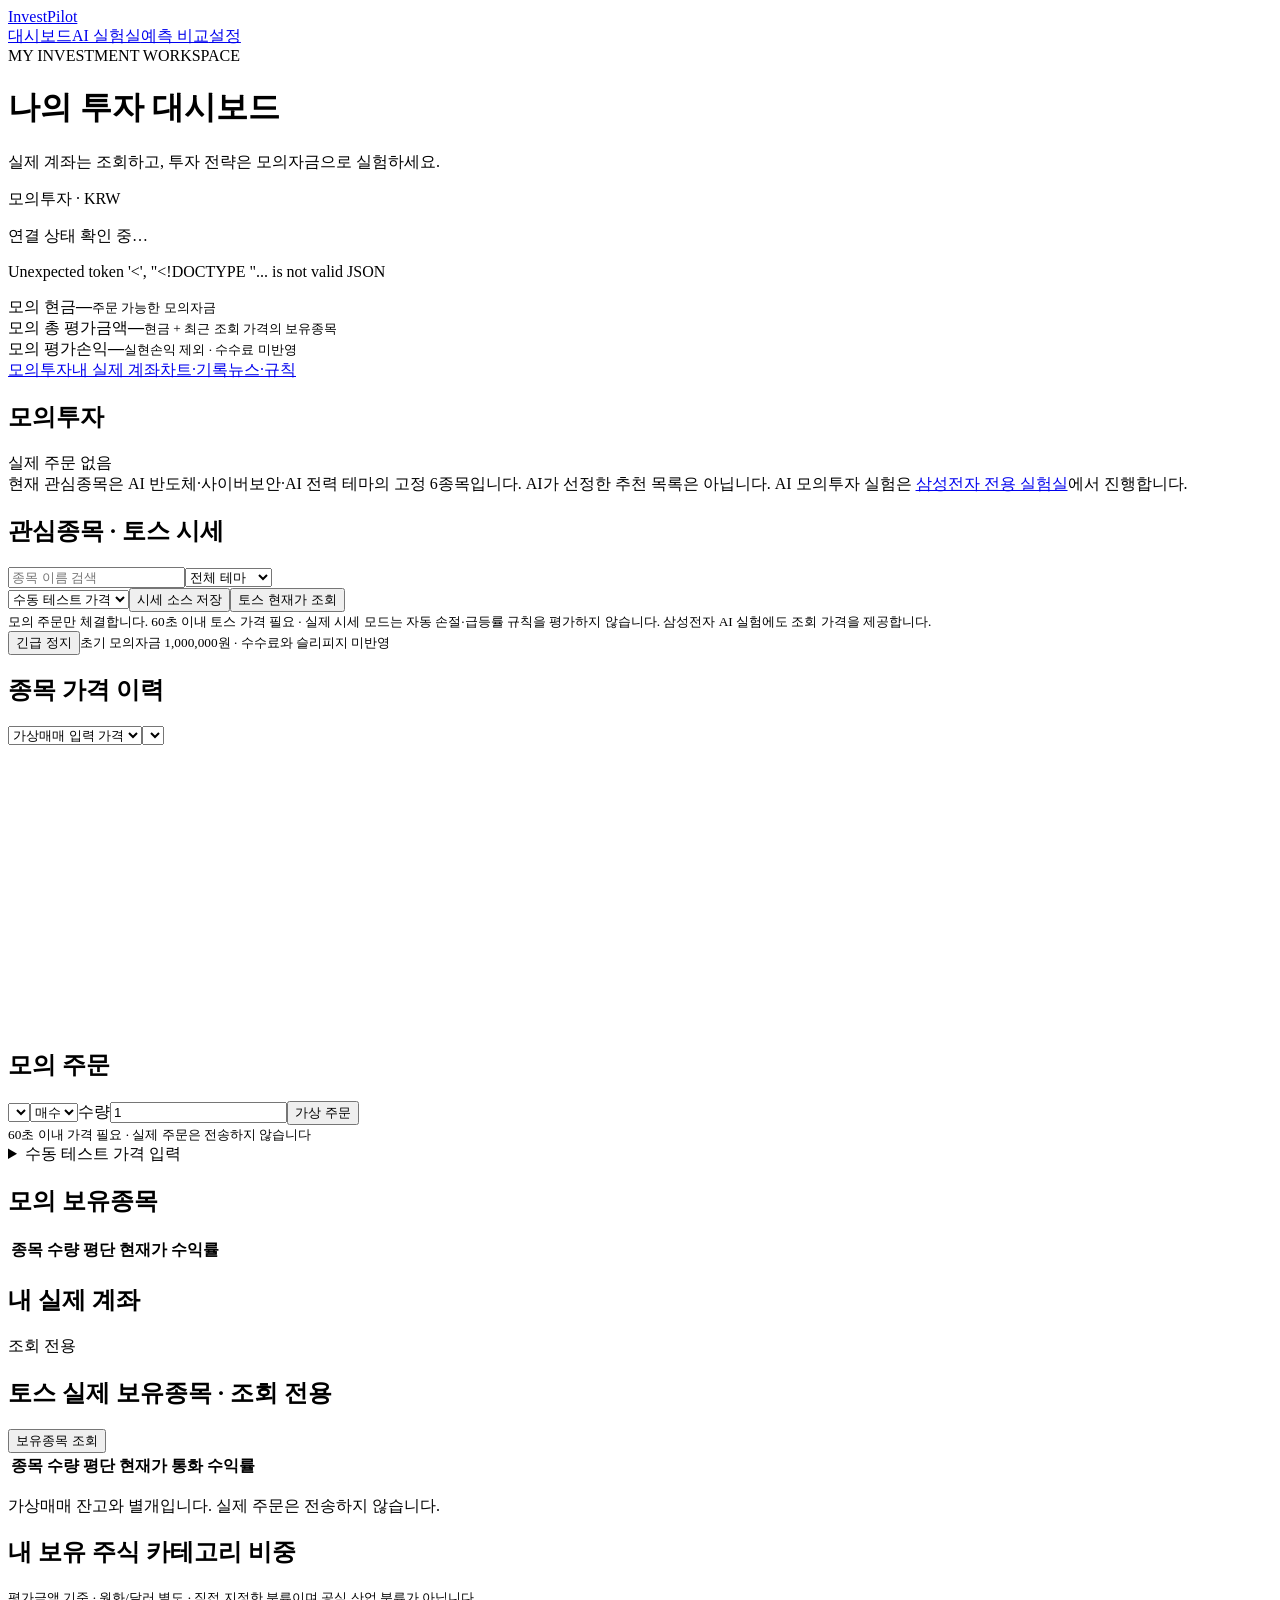
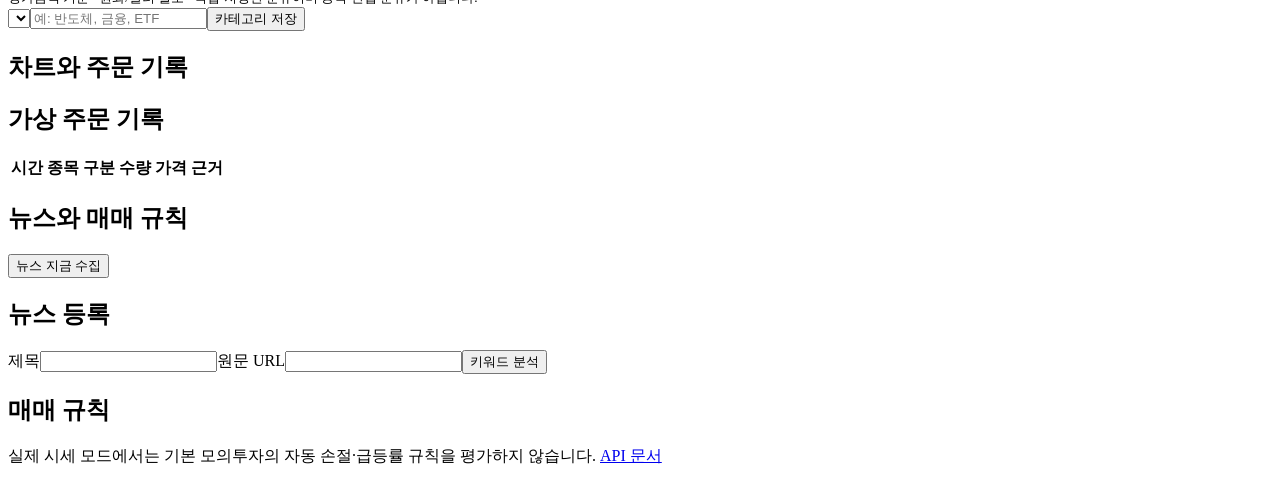
==== app/static/index.html @ 1691ba9c "feat: refine dashboard with researched trading platform patterns" ====
<!doctype html><html lang="ko"><head><meta charset="utf-8"><meta name="viewport" content="width=device-width,initial-scale=1"><title>InvestPilot · 투자 대시보드</title><link rel="stylesheet" href="/static/material.css"></head><body><main>
<nav class="appbar" aria-label="주요 메뉴"><a class="brand" href="/">Invest<span>Pilot</span></a><div class="nav-links"><a href="/" aria-current="page">대시보드</a><a href="/lab">AI 실험실</a><a href="/lab/comparison">예측 비교</a><a href="/settings">설정</a></div></nav>
<header class="hero"><div><span class="eyebrow">MY INVESTMENT WORKSPACE</span><h1>나의 투자 대시보드</h1><p>실제 계좌는 조회하고, 투자 전략은 모의자금으로 실험하세요.</p></div><span class="chip">모의투자 · KRW</span></header>
<p id="integration-status" class="helper">연결 상태 확인 중…</p><p id="message" role="status" aria-live="polite"></p>
<div class="summary-grid" aria-label="모의자산 요약"><article><span>모의 현금</span><strong id="cash">—</strong><small>주문 가능한 모의자금</small></article><article><span>모의 총 평가금액</span><strong id="summary-equity">—</strong><small>현금 + 최근 조회 가격의 보유종목</small></article><article><span>모의 평가손익</span><strong id="summary-profit">—</strong><small>실현손익 제외 · 수수료 미반영</small></article></div><nav class="section-nav" aria-label="대시보드 구역"><a href="#paper-area">모의투자</a><a href="#real-area">내 실제 계좌</a><a href="#history-area">차트·기록</a><a href="#news-area">뉴스·규칙</a></nav>
<div id="paper-area" class="section-title"><h2>모의투자</h2><span class="chip">실제 주문 없음</span></div>
<div class="helper">현재 관심종목은 AI 반도체·사이버보안·AI 전력 테마의 고정 6종목입니다. AI가 선정한 추천 목록은 아닙니다. AI 모의투자 실험은 <a href="/lab">삼성전자 전용 실험실</a>에서 진행합니다.</div>
<section class="card"><h2>관심종목 · 토스 시세</h2><div class="watchlist-toolbar"><input id="stock-search" type="search" aria-label="관심종목 이름 검색" placeholder="종목 이름 검색"><select id="theme-filter" aria-label="테마 필터"><option value="">전체 테마</option><option>AI 반도체</option><option>사이버보안</option><option>AI 전력</option></select></div><div class="source-controls"><select id="paper-source"><option value="manual">수동 테스트 가격</option><option value="toss_live">토스 실제 가격</option></select><button id="source-save">시세 소스 저장</button><button id="market-refresh">토스 현재가 조회</button></div><div id="live-prices" class="quote-grid" role="status"></div><small>모의 주문만 체결합니다. 60초 이내 토스 가격 필요 · 실제 시세 모드는 자동 손절·급등률 규칙을 평가하지 않습니다. 삼성전자 AI 실험에도 조회 가격을 제공합니다.</small></section><div class="actions"><button id="pause" class="outlined">긴급 정지</button><small>초기 모의자금 1,000,000원 · 수수료와 슬리피지 미반영</small></div><div class="trading-grid"><section class="card"><h2 id="selected-stock">종목 가격 이력</h2><select id="chart-source"><option value="paper">가상매매 입력 가격</option><option value="market">토스 체결 가격</option></select><select id="chart-symbol" class="symbols"></select><svg id="chart" viewBox="0 0 900 240" role="img" aria-label="입력 가격 이력" style="width:100%;max-height:280px"></svg><p id="chart-caption" class="muted"></p></section><section class="card"><h2>모의 주문</h2><form id="order"><select name="symbol" class="symbols"></select><select name="side"><option value="buy">매수</option><option value="sell">매도</option></select><label>수량<input name="qty" type="number" min="1" value="1" required></label><button>가상 주문</button></form><small>60초 이내 가격 필요 · 실제 주문은 전송하지 않습니다</small></section></div><details><summary>수동 테스트 가격 입력</summary><section class="card"><h2>수동 가격 테스트</h2><form id="quote"><select name="symbol" class="symbols"></select><label>현재가 (원)<input name="price" type="number" min="1" required></label><label>당일 등락률 (%)<input name="change" type="number" step="0.01" value="0" required></label><button>가격 반영 / 자동매도 평가</button></form></section></details><section class="card scroll"><h2>모의 보유종목</h2><table><thead><tr><th>종목</th><th>수량</th><th>평단</th><th>현재가</th><th>수익률</th></tr></thead><tbody id="positions"></tbody></table></section>
<div id="real-area" class="section-title"><h2>내 실제 계좌</h2><span class="chip">조회 전용</span></div><section class="card scroll"><h2>토스 실제 보유종목 · 조회 전용</h2><button id="holdings-refresh">보유종목 조회</button><table><thead><tr><th>종목</th><th>수량</th><th>평단</th><th>현재가</th><th>통화</th><th>수익률</th></tr></thead><tbody id="real-holdings"></tbody></table><p class="muted">가상매매 잔고와 별개입니다. 실제 주문은 전송하지 않습니다.</p></section><section class="card"><h2>내 보유 주식 카테고리 비중</h2><div id="category-breakdown"></div><small>평가금액 기준 · 원화/달러 별도 · 직접 지정한 분류이며 공식 산업 분류가 아닙니다.</small><form id="category-form"><select id="category-symbol"></select><input id="category-name" maxlength="40" required placeholder="예: 반도체, 금융, ETF"><button>카테고리 저장</button></form></section>
<div id="history-area" class="section-title"><h2>차트와 주문 기록</h2></div><section class="card scroll"><h2>가상 주문 기록</h2><table><thead><tr><th>시간</th><th>종목</th><th>구분</th><th>수량</th><th>가격</th><th>근거</th></tr></thead><tbody id="orders"></tbody></table></section>
<div id="news-area" class="section-title"><h2>뉴스와 매매 규칙</h2></div><button id="collect" class="outlined">뉴스 지금 수집</button><div class="grid"><section class="card"><h2>뉴스 등록</h2><form id="news"><label>제목<input name="title" required maxlength="500"></label><label>원문 URL<input name="url" type="url"></label><button>키워드 분석</button></form><div id="newslist"></div></section><section class="card"><h2>매매 규칙</h2><form id="rules"></form></section></div><p class="muted">실제 시세 모드에서는 기본 모의투자의 자동 손절·급등률 규칙을 평가하지 않습니다. <a href="/docs">API 문서</a></p></main><script>
let state; const $=id=>document.getElementById(id), money=n=>n==null?'—':n.toLocaleString('ko-KR');
const fields={take_profit:'목표수익률 (%)',stop_loss:'손절 폭 (%)',trailing_stop:'고점 대비 하락 (%)',trailing_activation:'트레일링 활성 수익률 (%)',max_order:'주문당 최대 금액 (원)',daily_buy_limit:'일일 매수 한도 (원)',surge_limit:'급등 매수 차단 (%)'};
async function api(path,method='GET',data){const r=await fetch('/api/'+path,{method,headers:{'Content-Type':'application/json'},body:data?JSON.stringify(data):undefined}); const v=await r.json();if(!r.ok)throw Error(typeof v.detail==='string'?v.detail:JSON.stringify(v.detail));return v}
function rows(id,values){$(id).replaceChildren(); for(const cells of values){const tr=document.createElement('tr');for(const value of cells){const td=document.createElement('td');td.textContent=value;tr.append(td)}$(id).append(tr)}}
async function refresh(init=false){const config=await api('integrations');window.aiConfigured=config.ai_configured;$('integration-status').textContent='토스: '+(config.broker.connected?'시세 연결됨':config.broker.configured?'설정됨 / 연결 검증 대기':'미설정')+' · RSS: '+(config.configured?config.feeds+'개 / '+config.polling_seconds+'초':'미설정')+' · AI: '+(config.ai_configured?'설정됨 (호출 검증 전)':'미설정')+(config.errors.length?' · 수집 오류 '+config.errors.length+'건':'');state=await api('state');const real=await api('broker/holdings');const name=s=>real?.items?.find(p=>p.symbol===s)?.name||state.watchlist.find(w=>w.symbol===s)?.name||s;rows('real-holdings',real?.items?.length?real.items.map(p=>[p.name,p.quantity,p.averagePurchasePrice,p.lastPrice,p.currency,(Number(p.profitLoss.rate)*100).toFixed(2)+'%']):[[real?'조회된 계좌에 보유종목이 없습니다':'아직 조회하지 않았습니다']]);await renderPortfolio(real);$('paper-source').value=state.price_source;const market=await api('market/quotes');renderQuotes(market,name);$('cash').textContent=money(state.cash)+'원';const valued=state.positions.every(p=>p.price!=null);const equity=valued?state.cash+state.positions.reduce((sum,p)=>sum+p.price*p.qty,0):null;const profit=valued?state.positions.reduce((sum,p)=>sum+p.price*p.qty-p.cost,0):null;$('summary-equity').textContent=equity==null?'가격 확인 필요':money(equity)+'원';$('summary-profit').textContent=profit==null?'가격 확인 필요':(profit>0?'+':'')+money(profit)+'원';$('summary-profit').className=profit>0?'positive':profit<0?'negative':'';$('pause').textContent=state.rules.paused?'정지 해제':'긴급 정지';
rows('positions',state.positions.map(p=>[name(p.symbol),p.qty,money(Math.round(p.cost/p.qty)),money(p.price),p.return_pct==null?'—':p.return_pct+'%']));if(!state.positions.length)rows('positions',[['보유종목 없음']]);rows('orders',state.orders.map(o=>[new Date(o.at).toLocaleString(),name(o.symbol),o.side==='buy'?'매수':'매도',o.qty,money(o.price),o.reason]));
$('newslist').replaceChildren();for(const n of state.news){const box=document.createElement('div');const a=JSON.parse(n.analysis);const p=document.createElement('p');p.textContent=n.title+' — '+(a.method==='openai'?'AI 제목 분석':'키워드 분류')+' / '+(a.judgment||'검토 필요');box.append(p);const meta=document.createElement('small');meta.textContent='수집 '+new Date(n.at).toLocaleString()+' · 발행 '+(n.published_at?new Date(n.published_at).toLocaleString():'미상');box.append(meta);if(n.url&&/^https?:\/\//.test(n.url)){const link=document.createElement('a');link.href=n.url;link.target='_blank';link.rel='noopener noreferrer';link.textContent=' 원문';box.append(link)}if(a.method==='openai'){const detail=document.createElement('p');detail.textContent='영향: '+a.impact+' · 중요도: '+a.importance+' / 불확실성: '+a.uncertainty;box.append(detail)}const b=document.createElement('button');b.textContent='AI 제목 분석';b.disabled=!window.aiConfigured;b.onclick=async()=>{b.disabled=true;try{await api('news/'+n.id+'/analyze','POST');await refresh()}catch(e){$('message').textContent=e.message;b.disabled=false}};box.append(b);$('newslist').append(box)}
if(init){document.querySelectorAll('.symbols').forEach(el=>state.watchlist.forEach(w=>{let o=document.createElement('option');o.value=w.symbol;o.textContent=w.name+' · '+w.theme;el.append(o)}));for(const [k,v]of Object.entries(fields)){let l=document.createElement('label');l.textContent=v;let i=document.createElement('input');i.name=k;i.type='number';i.step=k.includes('limit')||k==='max_order'?'1':'0.1';i.min='0.1';i.required=true;i.value=state.rules[k];l.append(i);$('rules').append(l)}let b=document.createElement('button');b.textContent='규칙 저장';$('rules').append(b)}await drawChart()}
function bind(id,path,method,convert){$(id).onsubmit=async e=>{e.preventDefault();try{let d=Object.fromEntries(new FormData(e.target));await api(path,method,convert(d));$('message').textContent='반영되었습니다';await refresh()}catch(err){$('message').textContent=err.message}}}
bind('quote','quotes','POST',d=>({...d,price:+d.price,change:+d.change}));bind('order','orders','POST',d=>({...d,qty:+d.qty,request_id:crypto.randomUUID()}));bind('rules','rules','PUT',d=>({...Object.fromEntries(Object.entries(d).map(([k,v])=>[k,+v])),paused:state.rules.paused}));bind('news','news','POST',d=>({...d,news_id:crypto.randomUUID()}));$('pause').onclick=async()=>{try{await api('rules','PUT',{...state.rules,paused:!state.rules.paused});await refresh()}catch(e){$('message').textContent=e.message}};$('collect').onclick=async()=>{try{const v=await api('news/collect','POST');$('message').textContent=v.configured?'뉴스 '+v.added+'개 추가 / 오류 '+v.errors.length+'건':'NEWS_RSS_URLS를 .env에 설정하세요';await refresh()}catch(e){$('message').textContent=e.message}};$('chart-symbol').onchange=()=>drawChart().catch(e=>$('message').textContent=e.message);refresh(true).catch(e=>$('message').textContent=e.message);

async function drawChart(){$('selected-stock').textContent=(state?.watchlist.find(w=>w.symbol=== $('chart-symbol').value)?.name||'종목')+' 가격 이력';const source=$('chart-source').value;const points=await api((source==='market'?'market/history/':'history/')+$('chart-symbol').value);const svg=$('chart');svg.replaceChildren();if(points.length<2){$('chart-caption').textContent='같은 종목의 가격을 2회 이상 갱신하면 그래프가 표시됩니다.';return}const min=Math.min(...points.map(p=>p.price)),max=Math.max(...points.map(p=>p.price));const span=max-min||1;const line=document.createElementNS('http://www.w3.org/2000/svg','polyline');line.setAttribute('points',points.map((p,i)=>[25+i/(points.length-1)*850,215-(p.price-min)/span*190].join(',')).join(' '));line.setAttribute('fill','none');line.setAttribute('stroke','#56dfb6');line.setAttribute('stroke-width','3');svg.append(line);$('chart-caption').textContent='최저 '+money(min)+'원 / 최고 '+money(max)+'원 · '+points.length+'개 관측 (관측 순서 기준, '+(source==='market'?'토스 체결':'수동 입력')+')';}
$('chart-source').onchange=()=>drawChart().catch(e=>$('message').textContent=e.message);$('holdings-refresh').onclick=async()=>{try{await api('broker/holdings/refresh','POST');await refresh();$('message').textContent='보유종목 조회 완료'}catch(e){$('message').textContent=e.message}};
async function renderPortfolio(real){const b=await api('broker/breakdown');$('category-breakdown').replaceChildren();if(!b.loaded||!b.currencies.length){$('category-breakdown').textContent=b.loaded?'보유종목 없음':'보유종목을 먼저 조회하세요';}for(const cur of b.currencies){const title=document.createElement('p');title.textContent=cur.currency+' 평가금액 '+cur.total;$('category-breakdown').append(title);for(const c of cur.categories){const row=document.createElement('p');row.textContent=c.category+' '+c.weight_pct.toFixed(1)+'%';const bar=document.createElement('progress');bar.max=100;bar.value=c.weight_pct;bar.style.width='100%';row.append(bar);$('category-breakdown').append(row);}}const previous=$('category-symbol').value;$('category-symbol').replaceChildren();for(const item of real?.items||[]){const o=document.createElement('option');o.value=item.symbol;o.textContent=item.name;$('category-symbol').append(o);}$('category-symbol').value=previous||$('category-symbol').options[0]?.value||'';}
$('category-form').onsubmit=async e=>{e.preventDefault();try{await api('broker/categories','PUT',{symbol:$('category-symbol').value,category:$('category-name').value});await refresh();$('message').textContent='카테고리 저장 완료';}catch(e){$('message').textContent=e.message;}};
$('source-save').onclick=async()=>{try{await api('paper/source','PUT',{source:$('paper-source').value});await refresh();$('message').textContent='모의투자 시세 소스를 저장했습니다';}catch(e){$('message').textContent=e.message;}};
$('market-refresh').onclick=async()=>{try{const r=await api('market/refresh','POST',{});await refresh();$('message').textContent=r.message;}catch(e){$('message').textContent=e.message;}};
setInterval(()=>refresh().catch(e=>$('message').textContent=e.message),10000);

let lastMarket=[],lastName=s=>s;
function renderQuotes(market,name){lastMarket=market;lastName=name;const container=$('live-prices');container.replaceChildren();let visible=0;for(const w of state.watchlist){if(!w.name.toLowerCase().includes($('stock-search').value.trim().toLowerCase())||($('theme-filter').value&&w.theme!==$('theme-filter').value))continue;visible++;const q=market.find(q=>q.symbol===w.symbol);const button=document.createElement('button');button.type='button';button.className='quote-card';button.setAttribute('aria-label',w.name+' 모의 주문 선택');const title=document.createElement('h3');title.textContent=name(w.symbol);const theme=document.createElement('span');theme.className='chip';theme.textContent=w.theme;const value=document.createElement('strong');value.textContent=q?money(q.price)+'원':'시세 대기';const at=document.createElement('small');const age=q?(Date.now()-Date.parse(q.at))/1000:Infinity;const fresh=age>=-5&&age<=60;at.className=fresh?'fresh':'stale';at.textContent=q?(fresh?'최신 · ':'갱신 필요 · ')+new Date(q.at).toLocaleTimeString():'토스 현재가 조회를 눌러주세요';button.append(title,theme,value,at);button.onclick=()=>{document.querySelector('#order [name=symbol]').value=w.symbol;$('chart-symbol').value=w.symbol;$('order').scrollIntoView({block:'center'});drawChart().catch(e=>$('message').textContent=e.message);};container.append(button);}if(!visible){const empty=document.createElement('p');empty.className='empty';empty.textContent='조건에 맞는 관심종목이 없습니다.';container.append(empty);}}
$('stock-search').oninput=() =>renderQuotes(lastMarket,lastName);$('theme-filter').onchange=()=>renderQuotes(lastMarket,lastName);document.querySelector('#order [name=symbol]').onchange=e=>{$('chart-symbol').value=e.target.value;drawChart().catch(e=>$('message').textContent=e.message);};
</script><script src="/static/auth.js"></script></body></html>
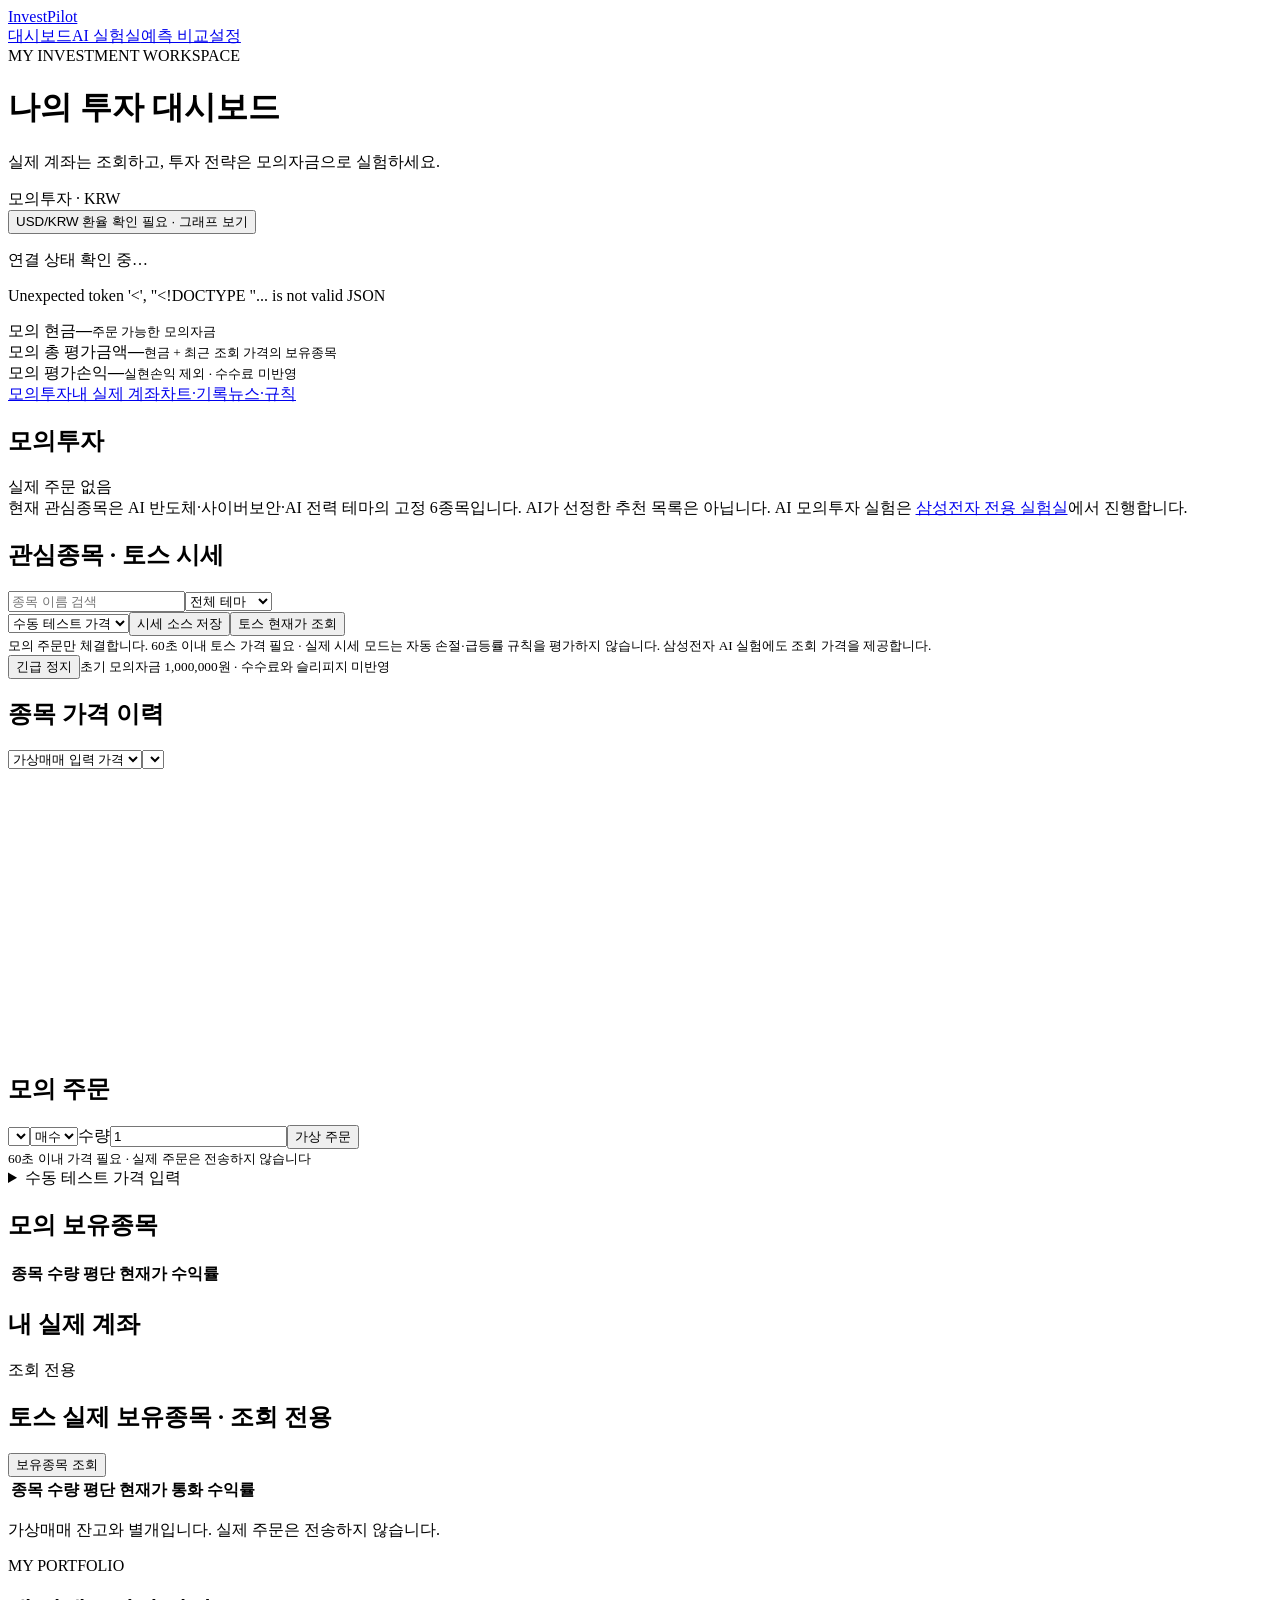
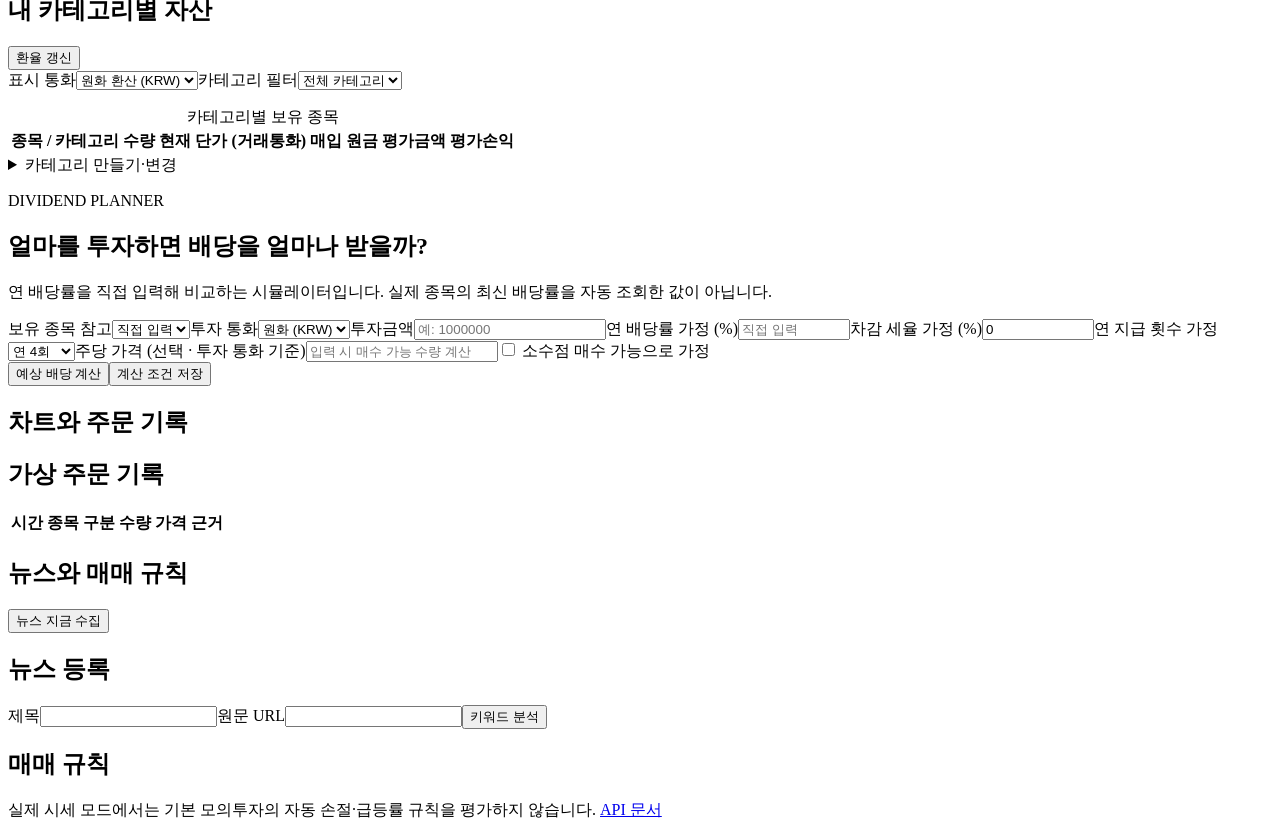
==== commit 95d0e74e: "feat: add saved portfolio groups, dividend planner and FX history chart" ====
--- a/app/static/index.html
+++ b/app/static/index.html
@@ -1,19 +1,29 @@
 <!doctype html><html lang="ko"><head><meta charset="utf-8"><meta name="viewport" content="width=device-width,initial-scale=1"><title>InvestPilot · 투자 대시보드</title><link rel="stylesheet" href="/static/material.css"></head><body><main>
 <nav class="appbar" aria-label="주요 메뉴"><a class="brand" href="/">Invest<span>Pilot</span></a><div class="nav-links"><a href="/" aria-current="page">대시보드</a><a href="/lab">AI 실험실</a><a href="/lab/comparison">예측 비교</a><a href="/settings">설정</a></div></nav>
 <header class="hero"><div><span class="eyebrow">MY INVESTMENT WORKSPACE</span><h1>나의 투자 대시보드</h1><p>실제 계좌는 조회하고, 투자 전략은 모의자금으로 실험하세요.</p></div><span class="chip">모의투자 · KRW</span></header>
+<div class="fx-topbar"><button id="fx-open" class="outlined" type="button" aria-haspopup="dialog">USD/KRW 환율 확인 필요 · 그래프 보기</button><small id="fx-top-time"></small></div><dialog id="fx-dialog" aria-labelledby="fx-title"><div class="portfolio-heading"><h2 id="fx-title">USD/KRW 환율 조회 기록</h2><button id="fx-close" type="button" class="outlined">닫기</button></div><p id="fx-detail"></p><label>표시 기간<select id="fx-period"><option value="7">최근 7일</option><option value="30">최근 30일</option><option value="all" selected>전체 기록</option></select></label><svg id="fx-chart" viewBox="0 0 720 280" role="img" aria-label="조회한 USD/KRW 환율 그래프"></svg><p id="fx-chart-caption" class="muted"></p><button id="fx-dialog-refresh" type="button">환율 새로 조회</button><p id="fx-dialog-message" role="status"></p></dialog>
 <p id="integration-status" class="helper">연결 상태 확인 중…</p><p id="message" role="status" aria-live="polite"></p>
 <div class="summary-grid" aria-label="모의자산 요약"><article><span>모의 현금</span><strong id="cash">—</strong><small>주문 가능한 모의자금</small></article><article><span>모의 총 평가금액</span><strong id="summary-equity">—</strong><small>현금 + 최근 조회 가격의 보유종목</small></article><article><span>모의 평가손익</span><strong id="summary-profit">—</strong><small>실현손익 제외 · 수수료 미반영</small></article></div><nav class="section-nav" aria-label="대시보드 구역"><a href="#paper-area">모의투자</a><a href="#real-area">내 실제 계좌</a><a href="#history-area">차트·기록</a><a href="#news-area">뉴스·규칙</a></nav>
 <div id="paper-area" class="section-title"><h2>모의투자</h2><span class="chip">실제 주문 없음</span></div>
 <div class="helper">현재 관심종목은 AI 반도체·사이버보안·AI 전력 테마의 고정 6종목입니다. AI가 선정한 추천 목록은 아닙니다. AI 모의투자 실험은 <a href="/lab">삼성전자 전용 실험실</a>에서 진행합니다.</div>
 <section class="card"><h2>관심종목 · 토스 시세</h2><div class="watchlist-toolbar"><input id="stock-search" type="search" aria-label="관심종목 이름 검색" placeholder="종목 이름 검색"><select id="theme-filter" aria-label="테마 필터"><option value="">전체 테마</option><option>AI 반도체</option><option>사이버보안</option><option>AI 전력</option></select></div><div class="source-controls"><select id="paper-source"><option value="manual">수동 테스트 가격</option><option value="toss_live">토스 실제 가격</option></select><button id="source-save">시세 소스 저장</button><button id="market-refresh">토스 현재가 조회</button></div><div id="live-prices" class="quote-grid" role="status"></div><small>모의 주문만 체결합니다. 60초 이내 토스 가격 필요 · 실제 시세 모드는 자동 손절·급등률 규칙을 평가하지 않습니다. 삼성전자 AI 실험에도 조회 가격을 제공합니다.</small></section><div class="actions"><button id="pause" class="outlined">긴급 정지</button><small>초기 모의자금 1,000,000원 · 수수료와 슬리피지 미반영</small></div><div class="trading-grid"><section class="card"><h2 id="selected-stock">종목 가격 이력</h2><select id="chart-source"><option value="paper">가상매매 입력 가격</option><option value="market">토스 체결 가격</option></select><select id="chart-symbol" class="symbols"></select><svg id="chart" viewBox="0 0 900 240" role="img" aria-label="입력 가격 이력" style="width:100%;max-height:280px"></svg><p id="chart-caption" class="muted"></p></section><section class="card"><h2>모의 주문</h2><form id="order"><select name="symbol" class="symbols"></select><select name="side"><option value="buy">매수</option><option value="sell">매도</option></select><label>수량<input name="qty" type="number" min="1" value="1" required></label><button>가상 주문</button></form><small>60초 이내 가격 필요 · 실제 주문은 전송하지 않습니다</small></section></div><details><summary>수동 테스트 가격 입력</summary><section class="card"><h2>수동 가격 테스트</h2><form id="quote"><select name="symbol" class="symbols"></select><label>현재가 (원)<input name="price" type="number" min="1" required></label><label>당일 등락률 (%)<input name="change" type="number" step="0.01" value="0" required></label><button>가격 반영 / 자동매도 평가</button></form></section></details><section class="card scroll"><h2>모의 보유종목</h2><table><thead><tr><th>종목</th><th>수량</th><th>평단</th><th>현재가</th><th>수익률</th></tr></thead><tbody id="positions"></tbody></table></section>
-<div id="real-area" class="section-title"><h2>내 실제 계좌</h2><span class="chip">조회 전용</span></div><section class="card scroll"><h2>토스 실제 보유종목 · 조회 전용</h2><button id="holdings-refresh">보유종목 조회</button><table><thead><tr><th>종목</th><th>수량</th><th>평단</th><th>현재가</th><th>통화</th><th>수익률</th></tr></thead><tbody id="real-holdings"></tbody></table><p class="muted">가상매매 잔고와 별개입니다. 실제 주문은 전송하지 않습니다.</p></section><section class="card"><h2>내 보유 주식 카테고리 비중</h2><div id="category-breakdown"></div><small>평가금액 기준 · 원화/달러 별도 · 직접 지정한 분류이며 공식 산업 분류가 아닙니다.</small><form id="category-form"><select id="category-symbol"></select><input id="category-name" maxlength="40" required placeholder="예: 반도체, 금융, ETF"><button>카테고리 저장</button></form></section>
+<div id="real-area" class="section-title"><h2>내 실제 계좌</h2><span class="chip">조회 전용</span></div><section class="card scroll"><h2>토스 실제 보유종목 · 조회 전용</h2><button id="holdings-refresh">보유종목 조회</button><table><thead><tr><th>종목</th><th>수량</th><th>평단</th><th>현재가</th><th>통화</th><th>수익률</th></tr></thead><tbody id="real-holdings"></tbody></table><p class="muted">가상매매 잔고와 별개입니다. 실제 주문은 전송하지 않습니다.</p></section><section class="card" id="portfolio-section" aria-labelledby="portfolio-title">
+<div class="portfolio-heading"><div><span class="eyebrow">MY PORTFOLIO</span><h2 id="portfolio-title">내 카테고리별 자산</h2></div><button id="portfolio-fx-refresh" class="outlined" type="button">환율 갱신</button></div>
+<div class="portfolio-controls"><label>표시 통화<select id="portfolio-currency"><option value="KRW">원화 환산 (KRW)</option><option value="USD">달러 환산 (USD)</option><option value="native">거래통화별</option></select></label><label>카테고리 필터<select id="portfolio-filter"><option value="">전체 카테고리</option></select></label></div>
+<p id="portfolio-fx" class="helper"></p><p id="portfolio-asof" class="muted"></p>
+<div id="portfolio-totals" class="portfolio-totals"></div><div id="category-breakdown" class="portfolio-groups"></div>
+<div class="portfolio-table-wrap"><table><caption id="portfolio-table-caption">카테고리별 보유 종목</caption><thead><tr><th>종목 / 카테고리</th><th>수량</th><th>현재 단가 (거래통화)</th><th>매입 원금</th><th>평가금액</th><th>평가손익</th></tr></thead><tbody id="portfolio-positions"></tbody></table></div>
+<details id="portfolio-editor"><summary>카테고리 만들기·변경</summary><form id="category-form"><fieldset><legend>묶을 보유 종목을 선택하세요</legend><div id="category-symbols" class="portfolio-checks"></div></fieldset><label for="category-name">카테고리 이름</label><input id="category-name" list="portfolio-category-names" maxlength="40" required placeholder="예: AI 반도체, 배당주, 장기투자"><datalist id="portfolio-category-names"></datalist><div class="actions"><button id="category-save" type="submit">선택 종목 분류 저장</button><button id="category-unassign" type="button" class="outlined">선택 종목을 미분류로</button></div><p class="muted">종목마다 한 카테고리를 지정합니다. 분류는 내 계정에 저장되며 다시 로그인해도 유지됩니다.</p></form></details>
+<p id="portfolio-note" class="muted"></p><p id="portfolio-message" role="status" aria-live="polite"></p></section>
+<section class="card" id="dividend-section" aria-labelledby="dividend-title"><span class="eyebrow">DIVIDEND PLANNER</span><h2 id="dividend-title">얼마를 투자하면 배당을 얼마나 받을까?</h2><p class="muted">연 배당률을 직접 입력해 비교하는 시뮬레이터입니다. 실제 종목의 최신 배당률을 자동 조회한 값이 아닙니다.</p>
+<form id="dividend-form"><div class="portfolio-controls"><label>보유 종목 참고<select id="dividend-stock"><option value="">직접 입력</option></select></label><label>투자 통화<select id="dividend-currency" name="currency"><option value="KRW">원화 (KRW)</option><option value="USD">달러 (USD)</option></select></label><label>투자금액<input id="dividend-investment" name="investment" type="number" min="0.000001" max="1000000000000" step="0.000001" required placeholder="예: 1000000"></label><label>연 배당률 가정 (%)<input id="dividend-yield" name="annual_yield_pct" type="number" min="0" max="100" step="0.000001" required placeholder="직접 입력"></label><label>차감 세율 가정 (%)<input id="dividend-tax" name="assumed_tax_pct" type="number" min="0" max="100" step="0.000001" value="0" required></label><label>연 지급 횟수 가정<select id="dividend-frequency" name="payments_per_year"><option value="1">연 1회</option><option value="2">연 2회</option><option value="4" selected>연 4회</option><option value="12">연 12회</option></select></label><label>주당 가격 (선택 · 투자 통화 기준)<input id="dividend-price" name="share_price" type="number" min="0.000001" max="1000000000000" step="0.000001" placeholder="입력 시 매수 가능 수량 계산"></label><label><input id="dividend-fractional" type="checkbox"> 소수점 매수 가능으로 가정</label></div><div class="actions"><button type="submit">예상 배당 계산</button><button type="button" class="outlined" id="dividend-save">계산 조건 저장</button></div></form><p id="dividend-message" role="status" aria-live="polite"></p><div id="dividend-results" class="portfolio-totals"></div><p id="dividend-note" class="muted"></p></section>
 <div id="history-area" class="section-title"><h2>차트와 주문 기록</h2></div><section class="card scroll"><h2>가상 주문 기록</h2><table><thead><tr><th>시간</th><th>종목</th><th>구분</th><th>수량</th><th>가격</th><th>근거</th></tr></thead><tbody id="orders"></tbody></table></section>
-<div id="news-area" class="section-title"><h2>뉴스와 매매 규칙</h2></div><button id="collect" class="outlined">뉴스 지금 수집</button><div class="grid"><section class="card"><h2>뉴스 등록</h2><form id="news"><label>제목<input name="title" required maxlength="500"></label><label>원문 URL<input name="url" type="url"></label><button>키워드 분석</button></form><div id="newslist"></div></section><section class="card"><h2>매매 규칙</h2><form id="rules"></form></section></div><p class="muted">실제 시세 모드에서는 기본 모의투자의 자동 손절·급등률 규칙을 평가하지 않습니다. <a href="/docs">API 문서</a></p></main><script>
+<div id="news-area" class="section-title"><h2>뉴스와 매매 규칙</h2></div><button id="collect" class="outlined">뉴스 지금 수집</button><div class="grid"><section class="card"><h2>뉴스 등록</h2><form id="news"><label>제목<input name="title" required maxlength="500"></label><label>원문 URL<input name="url" type="url"></label><button>키워드 분석</button></form><div id="newslist"></div></section><section class="card"><h2>매매 규칙</h2><form id="rules"></form></section></div><p class="muted">실제 시세 모드에서는 기본 모의투자의 자동 손절·급등률 규칙을 평가하지 않습니다. <a href="/docs">API 문서</a></p></main><script src="/static/fx.js"></script><script src="/static/portfolio.js"></script><script>
 let state; const $=id=>document.getElementById(id), money=n=>n==null?'—':n.toLocaleString('ko-KR');
 const fields={take_profit:'목표수익률 (%)',stop_loss:'손절 폭 (%)',trailing_stop:'고점 대비 하락 (%)',trailing_activation:'트레일링 활성 수익률 (%)',max_order:'주문당 최대 금액 (원)',daily_buy_limit:'일일 매수 한도 (원)',surge_limit:'급등 매수 차단 (%)'};
 async function api(path,method='GET',data){const r=await fetch('/api/'+path,{method,headers:{'Content-Type':'application/json'},body:data?JSON.stringify(data):undefined}); const v=await r.json();if(!r.ok)throw Error(typeof v.detail==='string'?v.detail:JSON.stringify(v.detail));return v}
 function rows(id,values){$(id).replaceChildren(); for(const cells of values){const tr=document.createElement('tr');for(const value of cells){const td=document.createElement('td');td.textContent=value;tr.append(td)}$(id).append(tr)}}
-async function refresh(init=false){const config=await api('integrations');window.aiConfigured=config.ai_configured;$('integration-status').textContent='토스: '+(config.broker.connected?'시세 연결됨':config.broker.configured?'설정됨 / 연결 검증 대기':'미설정')+' · RSS: '+(config.configured?config.feeds+'개 / '+config.polling_seconds+'초':'미설정')+' · AI: '+(config.ai_configured?'설정됨 (호출 검증 전)':'미설정')+(config.errors.length?' · 수집 오류 '+config.errors.length+'건':'');state=await api('state');const real=await api('broker/holdings');const name=s=>real?.items?.find(p=>p.symbol===s)?.name||state.watchlist.find(w=>w.symbol===s)?.name||s;rows('real-holdings',real?.items?.length?real.items.map(p=>[p.name,p.quantity,p.averagePurchasePrice,p.lastPrice,p.currency,(Number(p.profitLoss.rate)*100).toFixed(2)+'%']):[[real?'조회된 계좌에 보유종목이 없습니다':'아직 조회하지 않았습니다']]);await renderPortfolio(real);$('paper-source').value=state.price_source;const market=await api('market/quotes');renderQuotes(market,name);$('cash').textContent=money(state.cash)+'원';const valued=state.positions.every(p=>p.price!=null);const equity=valued?state.cash+state.positions.reduce((sum,p)=>sum+p.price*p.qty,0):null;const profit=valued?state.positions.reduce((sum,p)=>sum+p.price*p.qty-p.cost,0):null;$('summary-equity').textContent=equity==null?'가격 확인 필요':money(equity)+'원';$('summary-profit').textContent=profit==null?'가격 확인 필요':(profit>0?'+':'')+money(profit)+'원';$('summary-profit').className=profit>0?'positive':profit<0?'negative':'';$('pause').textContent=state.rules.paused?'정지 해제':'긴급 정지';
+async function refresh(init=false){const config=await api('integrations');window.aiConfigured=config.ai_configured;$('integration-status').textContent='토스: '+(config.broker.connected?'시세 연결됨':config.broker.configured?'설정됨 / 연결 검증 대기':'미설정')+' · RSS: '+(config.configured?config.feeds+'개 / '+config.polling_seconds+'초':'미설정')+' · AI: '+(config.ai_configured?'설정됨 (호출 검증 전)':'미설정')+(config.errors.length?' · 수집 오류 '+config.errors.length+'건':'');state=await api('state');const real=await api('broker/holdings');const name=s=>real?.items?.find(p=>p.symbol===s)?.name||state.watchlist.find(w=>w.symbol===s)?.name||s;rows('real-holdings',real?.items?.length?real.items.map(p=>[p.name,p.quantity,p.averagePurchasePrice,p.lastPrice,p.currency,(p.profitLoss?.rate==null?'—':(Number(p.profitLoss.rate)*100).toFixed(2)+'%')]):[[real?'조회된 계좌에 보유종목이 없습니다':'아직 조회하지 않았습니다']]);await renderPortfolio(real);await window.fxView.refresh();$('paper-source').value=state.price_source;const market=await api('market/quotes');renderQuotes(market,name);$('cash').textContent=money(state.cash)+'원';const valued=state.positions.every(p=>p.price!=null);const equity=valued?state.cash+state.positions.reduce((sum,p)=>sum+p.price*p.qty,0):null;const profit=valued?state.positions.reduce((sum,p)=>sum+p.price*p.qty-p.cost,0):null;$('summary-equity').textContent=equity==null?'가격 확인 필요':money(equity)+'원';$('summary-profit').textContent=profit==null?'가격 확인 필요':(profit>0?'+':'')+money(profit)+'원';$('summary-profit').className=profit>0?'positive':profit<0?'negative':'';$('pause').textContent=state.rules.paused?'정지 해제':'긴급 정지';
 rows('positions',state.positions.map(p=>[name(p.symbol),p.qty,money(Math.round(p.cost/p.qty)),money(p.price),p.return_pct==null?'—':p.return_pct+'%']));if(!state.positions.length)rows('positions',[['보유종목 없음']]);rows('orders',state.orders.map(o=>[new Date(o.at).toLocaleString(),name(o.symbol),o.side==='buy'?'매수':'매도',o.qty,money(o.price),o.reason]));
 $('newslist').replaceChildren();for(const n of state.news){const box=document.createElement('div');const a=JSON.parse(n.analysis);const p=document.createElement('p');p.textContent=n.title+' — '+(a.method==='openai'?'AI 제목 분석':'키워드 분류')+' / '+(a.judgment||'검토 필요');box.append(p);const meta=document.createElement('small');meta.textContent='수집 '+new Date(n.at).toLocaleString()+' · 발행 '+(n.published_at?new Date(n.published_at).toLocaleString():'미상');box.append(meta);if(n.url&&/^https?:\/\//.test(n.url)){const link=document.createElement('a');link.href=n.url;link.target='_blank';link.rel='noopener noreferrer';link.textContent=' 원문';box.append(link)}if(a.method==='openai'){const detail=document.createElement('p');detail.textContent='영향: '+a.impact+' · 중요도: '+a.importance+' / 불확실성: '+a.uncertainty;box.append(detail)}const b=document.createElement('button');b.textContent='AI 제목 분석';b.disabled=!window.aiConfigured;b.onclick=async()=>{b.disabled=true;try{await api('news/'+n.id+'/analyze','POST');await refresh()}catch(e){$('message').textContent=e.message;b.disabled=false}};box.append(b);$('newslist').append(box)}
 if(init){document.querySelectorAll('.symbols').forEach(el=>state.watchlist.forEach(w=>{let o=document.createElement('option');o.value=w.symbol;o.textContent=w.name+' · '+w.theme;el.append(o)}));for(const [k,v]of Object.entries(fields)){let l=document.createElement('label');l.textContent=v;let i=document.createElement('input');i.name=k;i.type='number';i.step=k.includes('limit')||k==='max_order'?'1':'0.1';i.min='0.1';i.required=true;i.value=state.rules[k];l.append(i);$('rules').append(l)}let b=document.createElement('button');b.textContent='규칙 저장';$('rules').append(b)}await drawChart()}
@@ -21,9 +31,8 @@
 bind('quote','quotes','POST',d=>({...d,price:+d.price,change:+d.change}));bind('order','orders','POST',d=>({...d,qty:+d.qty,request_id:crypto.randomUUID()}));bind('rules','rules','PUT',d=>({...Object.fromEntries(Object.entries(d).map(([k,v])=>[k,+v])),paused:state.rules.paused}));bind('news','news','POST',d=>({...d,news_id:crypto.randomUUID()}));$('pause').onclick=async()=>{try{await api('rules','PUT',{...state.rules,paused:!state.rules.paused});await refresh()}catch(e){$('message').textContent=e.message}};$('collect').onclick=async()=>{try{const v=await api('news/collect','POST');$('message').textContent=v.configured?'뉴스 '+v.added+'개 추가 / 오류 '+v.errors.length+'건':'NEWS_RSS_URLS를 .env에 설정하세요';await refresh()}catch(e){$('message').textContent=e.message}};$('chart-symbol').onchange=()=>drawChart().catch(e=>$('message').textContent=e.message);refresh(true).catch(e=>$('message').textContent=e.message);
 
 async function drawChart(){$('selected-stock').textContent=(state?.watchlist.find(w=>w.symbol=== $('chart-symbol').value)?.name||'종목')+' 가격 이력';const source=$('chart-source').value;const points=await api((source==='market'?'market/history/':'history/')+$('chart-symbol').value);const svg=$('chart');svg.replaceChildren();if(points.length<2){$('chart-caption').textContent='같은 종목의 가격을 2회 이상 갱신하면 그래프가 표시됩니다.';return}const min=Math.min(...points.map(p=>p.price)),max=Math.max(...points.map(p=>p.price));const span=max-min||1;const line=document.createElementNS('http://www.w3.org/2000/svg','polyline');line.setAttribute('points',points.map((p,i)=>[25+i/(points.length-1)*850,215-(p.price-min)/span*190].join(',')).join(' '));line.setAttribute('fill','none');line.setAttribute('stroke','#56dfb6');line.setAttribute('stroke-width','3');svg.append(line);$('chart-caption').textContent='최저 '+money(min)+'원 / 최고 '+money(max)+'원 · '+points.length+'개 관측 (관측 순서 기준, '+(source==='market'?'토스 체결':'수동 입력')+')';}
-$('chart-source').onchange=()=>drawChart().catch(e=>$('message').textContent=e.message);$('holdings-refresh').onclick=async()=>{try{await api('broker/holdings/refresh','POST');await refresh();$('message').textContent='보유종목 조회 완료'}catch(e){$('message').textContent=e.message}};
-async function renderPortfolio(real){const b=await api('broker/breakdown');$('category-breakdown').replaceChildren();if(!b.loaded||!b.currencies.length){$('category-breakdown').textContent=b.loaded?'보유종목 없음':'보유종목을 먼저 조회하세요';}for(const cur of b.currencies){const title=document.createElement('p');title.textContent=cur.currency+' 평가금액 '+cur.total;$('category-breakdown').append(title);for(const c of cur.categories){const row=document.createElement('p');row.textContent=c.category+' '+c.weight_pct.toFixed(1)+'%';const bar=document.createElement('progress');bar.max=100;bar.value=c.weight_pct;bar.style.width='100%';row.append(bar);$('category-breakdown').append(row);}}const previous=$('category-symbol').value;$('category-symbol').replaceChildren();for(const item of real?.items||[]){const o=document.createElement('option');o.value=item.symbol;o.textContent=item.name;$('category-symbol').append(o);}$('category-symbol').value=previous||$('category-symbol').options[0]?.value||'';}
-$('category-form').onsubmit=async e=>{e.preventDefault();try{await api('broker/categories','PUT',{symbol:$('category-symbol').value,category:$('category-name').value});await refresh();$('message').textContent='카테고리 저장 완료';}catch(e){$('message').textContent=e.message;}};
+$('chart-source').onchange=()=>drawChart().catch(e=>$('message').textContent=e.message);$('holdings-refresh').onclick=async()=>{try{await api('broker/holdings/refresh','POST');try{await api('broker/exchange-rate/refresh','POST');}catch(error){document.getElementById('portfolio-message').textContent=error.message;}await refresh();$('message').textContent='보유종목 조회 완료'}catch(e){$('message').textContent=e.message}};
+async function renderPortfolio(real){window.portfolioView.render(await api('broker/breakdown'),real);}
 $('source-save').onclick=async()=>{try{await api('paper/source','PUT',{source:$('paper-source').value});await refresh();$('message').textContent='모의투자 시세 소스를 저장했습니다';}catch(e){$('message').textContent=e.message;}};
 $('market-refresh').onclick=async()=>{try{const r=await api('market/refresh','POST',{});await refresh();$('message').textContent=r.message;}catch(e){$('message').textContent=e.message;}};
 setInterval(()=>refresh().catch(e=>$('message').textContent=e.message),10000);
@@ -31,4 +40,4 @@
 let lastMarket=[],lastName=s=>s;
 function renderQuotes(market,name){lastMarket=market;lastName=name;const container=$('live-prices');container.replaceChildren();let visible=0;for(const w of state.watchlist){if(!w.name.toLowerCase().includes($('stock-search').value.trim().toLowerCase())||($('theme-filter').value&&w.theme!==$('theme-filter').value))continue;visible++;const q=market.find(q=>q.symbol===w.symbol);const button=document.createElement('button');button.type='button';button.className='quote-card';button.setAttribute('aria-label',w.name+' 모의 주문 선택');const title=document.createElement('h3');title.textContent=name(w.symbol);const theme=document.createElement('span');theme.className='chip';theme.textContent=w.theme;const value=document.createElement('strong');value.textContent=q?money(q.price)+'원':'시세 대기';const at=document.createElement('small');const age=q?(Date.now()-Date.parse(q.at))/1000:Infinity;const fresh=age>=-5&&age<=60;at.className=fresh?'fresh':'stale';at.textContent=q?(fresh?'최신 · ':'갱신 필요 · ')+new Date(q.at).toLocaleTimeString():'토스 현재가 조회를 눌러주세요';button.append(title,theme,value,at);button.onclick=()=>{document.querySelector('#order [name=symbol]').value=w.symbol;$('chart-symbol').value=w.symbol;$('order').scrollIntoView({block:'center'});drawChart().catch(e=>$('message').textContent=e.message);};container.append(button);}if(!visible){const empty=document.createElement('p');empty.className='empty';empty.textContent='조건에 맞는 관심종목이 없습니다.';container.append(empty);}}
 $('stock-search').oninput=() =>renderQuotes(lastMarket,lastName);$('theme-filter').onchange=()=>renderQuotes(lastMarket,lastName);document.querySelector('#order [name=symbol]').onchange=e=>{$('chart-symbol').value=e.target.value;drawChart().catch(e=>$('message').textContent=e.message);};
-</script><script src="/static/auth.js"></script></body></html>+</script><script src="/static/dividends.js"></script><script src="/static/auth.js"></script></body></html>
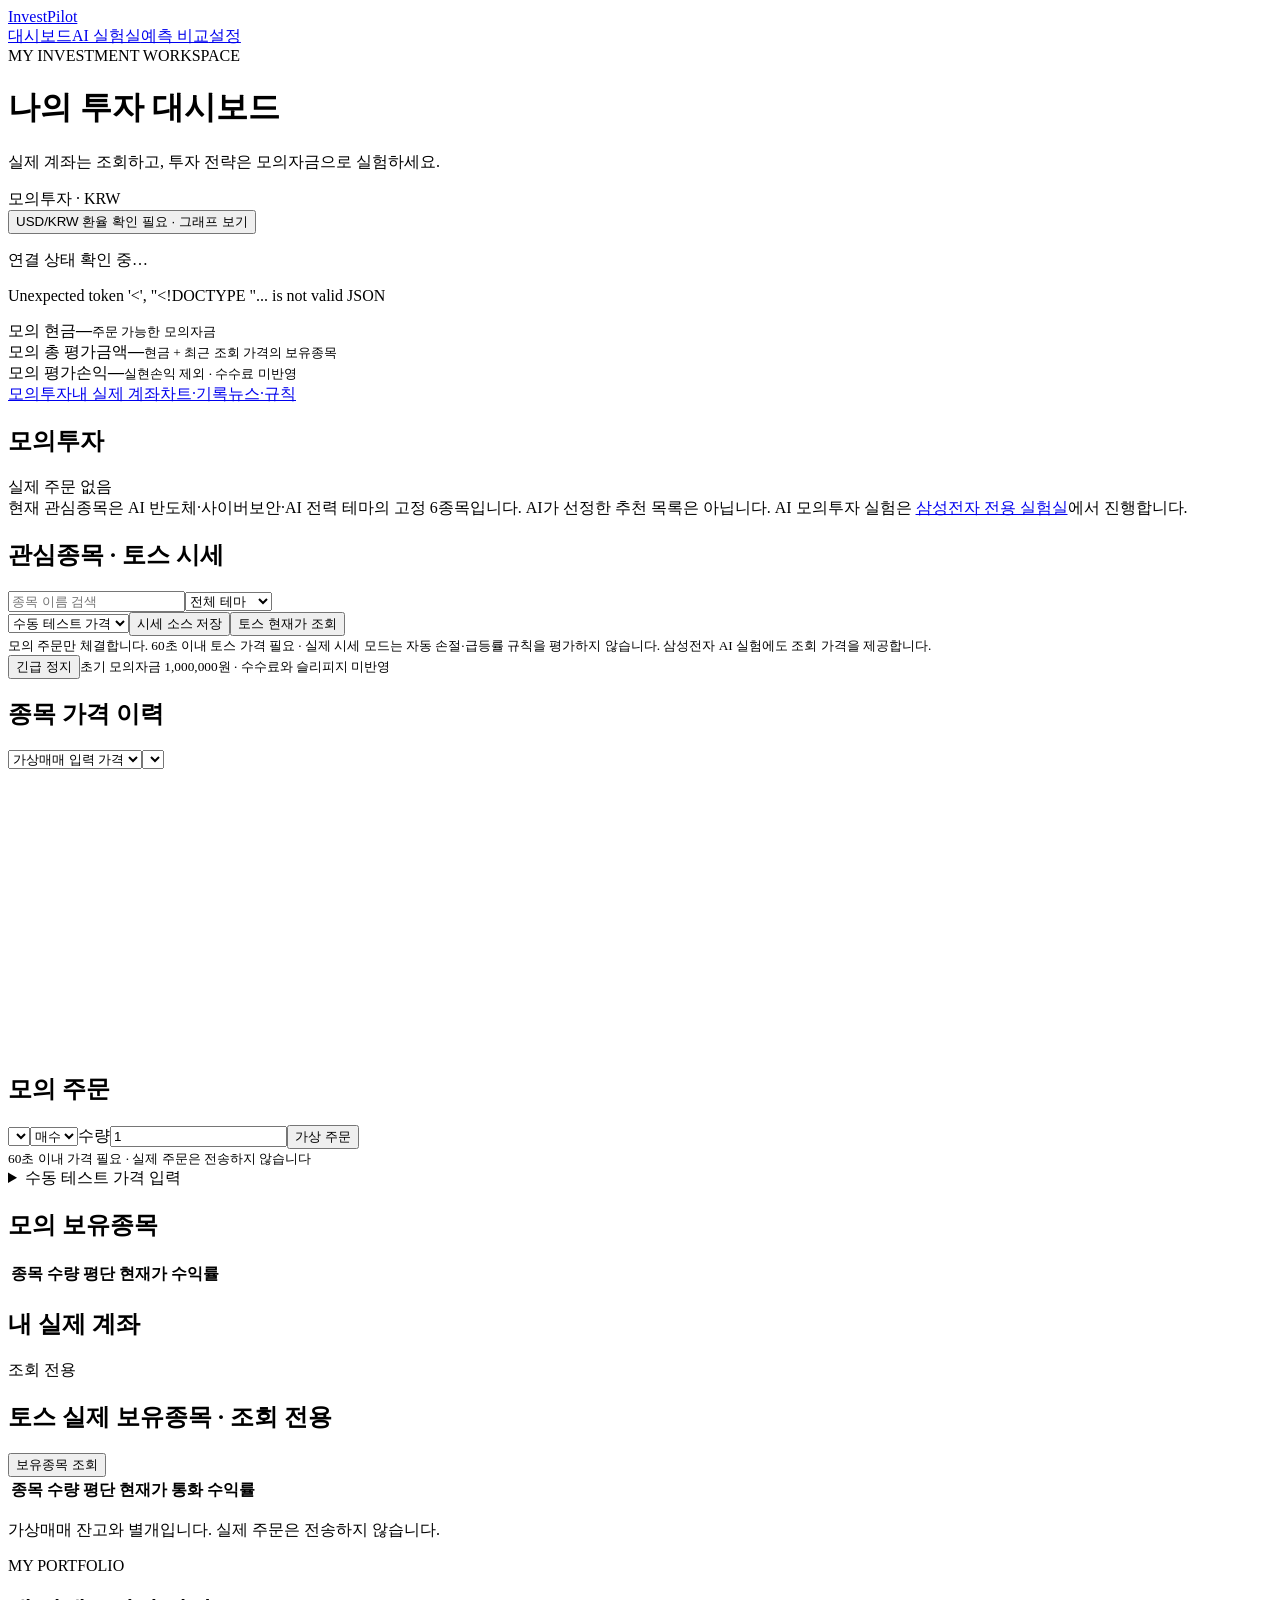
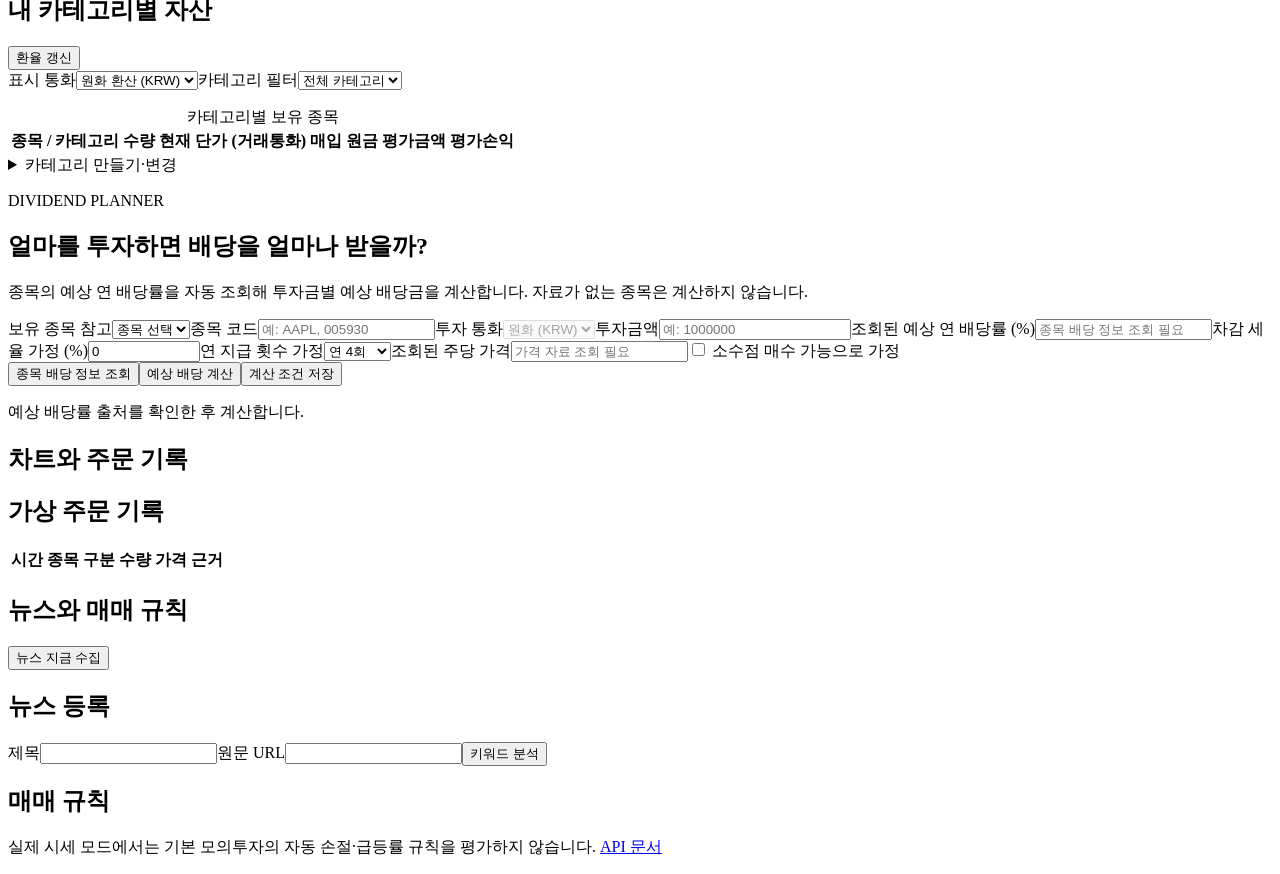
==== commit 12f508da: "feat: calculate dividends from automatic indicated annual yield lookup" ====
--- a/app/static/index.html
+++ b/app/static/index.html
@@ -15,15 +15,15 @@
 <div class="portfolio-table-wrap"><table><caption id="portfolio-table-caption">카테고리별 보유 종목</caption><thead><tr><th>종목 / 카테고리</th><th>수량</th><th>현재 단가 (거래통화)</th><th>매입 원금</th><th>평가금액</th><th>평가손익</th></tr></thead><tbody id="portfolio-positions"></tbody></table></div>
 <details id="portfolio-editor"><summary>카테고리 만들기·변경</summary><form id="category-form"><fieldset><legend>묶을 보유 종목을 선택하세요</legend><div id="category-symbols" class="portfolio-checks"></div></fieldset><label for="category-name">카테고리 이름</label><input id="category-name" list="portfolio-category-names" maxlength="40" required placeholder="예: AI 반도체, 배당주, 장기투자"><datalist id="portfolio-category-names"></datalist><div class="actions"><button id="category-save" type="submit">선택 종목 분류 저장</button><button id="category-unassign" type="button" class="outlined">선택 종목을 미분류로</button></div><p class="muted">종목마다 한 카테고리를 지정합니다. 분류는 내 계정에 저장되며 다시 로그인해도 유지됩니다.</p></form></details>
 <p id="portfolio-note" class="muted"></p><p id="portfolio-message" role="status" aria-live="polite"></p></section>
-<section class="card" id="dividend-section" aria-labelledby="dividend-title"><span class="eyebrow">DIVIDEND PLANNER</span><h2 id="dividend-title">얼마를 투자하면 배당을 얼마나 받을까?</h2><p class="muted">연 배당률을 직접 입력해 비교하는 시뮬레이터입니다. 실제 종목의 최신 배당률을 자동 조회한 값이 아닙니다.</p>
-<form id="dividend-form"><div class="portfolio-controls"><label>보유 종목 참고<select id="dividend-stock"><option value="">직접 입력</option></select></label><label>투자 통화<select id="dividend-currency" name="currency"><option value="KRW">원화 (KRW)</option><option value="USD">달러 (USD)</option></select></label><label>투자금액<input id="dividend-investment" name="investment" type="number" min="0.000001" max="1000000000000" step="0.000001" required placeholder="예: 1000000"></label><label>연 배당률 가정 (%)<input id="dividend-yield" name="annual_yield_pct" type="number" min="0" max="100" step="0.000001" required placeholder="직접 입력"></label><label>차감 세율 가정 (%)<input id="dividend-tax" name="assumed_tax_pct" type="number" min="0" max="100" step="0.000001" value="0" required></label><label>연 지급 횟수 가정<select id="dividend-frequency" name="payments_per_year"><option value="1">연 1회</option><option value="2">연 2회</option><option value="4" selected>연 4회</option><option value="12">연 12회</option></select></label><label>주당 가격 (선택 · 투자 통화 기준)<input id="dividend-price" name="share_price" type="number" min="0.000001" max="1000000000000" step="0.000001" placeholder="입력 시 매수 가능 수량 계산"></label><label><input id="dividend-fractional" type="checkbox"> 소수점 매수 가능으로 가정</label></div><div class="actions"><button type="submit">예상 배당 계산</button><button type="button" class="outlined" id="dividend-save">계산 조건 저장</button></div></form><p id="dividend-message" role="status" aria-live="polite"></p><div id="dividend-results" class="portfolio-totals"></div><p id="dividend-note" class="muted"></p></section>
+<section class="card" id="dividend-section" aria-labelledby="dividend-title"><span class="eyebrow">DIVIDEND PLANNER</span><h2 id="dividend-title">얼마를 투자하면 배당을 얼마나 받을까?</h2><p class="muted">종목의 예상 연 배당률을 자동 조회해 투자금별 예상 배당금을 계산합니다. 자료가 없는 종목은 계산하지 않습니다.</p>
+<form id="dividend-form"><div class="portfolio-controls"><label>보유 종목 참고<select id="dividend-stock"><option value="">종목 선택</option></select></label><label>종목 코드<input id="dividend-symbol" maxlength="20" pattern="[A-Za-z0-9.\-]+" required placeholder="예: AAPL, 005930"></label><label>투자 통화<select id="dividend-currency" name="currency" disabled><option value="KRW">원화 (KRW)</option><option value="USD">달러 (USD)</option></select></label><label>투자금액<input id="dividend-investment" name="investment" type="number" min="0.000001" max="1000000000000" step="0.000001" required placeholder="예: 1000000"></label><label>조회된 예상 연 배당률 (%)<input id="dividend-yield" readonly placeholder="종목 배당 정보 조회 필요"></label><label>차감 세율 가정 (%)<input id="dividend-tax" name="assumed_tax_pct" type="number" min="0" max="100" step="0.000001" value="0" required></label><label>연 지급 횟수 가정<select id="dividend-frequency" name="payments_per_year"><option value="1">연 1회</option><option value="2">연 2회</option><option value="4" selected>연 4회</option><option value="12">연 12회</option></select></label><label>조회된 주당 가격<input id="dividend-price" readonly placeholder="가격 자료 조회 필요"></label><label><input id="dividend-fractional" type="checkbox"> 소수점 매수 가능으로 가정</label></div><div class="actions"><button type="button" class="outlined" id="dividend-lookup">종목 배당 정보 조회</button><button type="submit">예상 배당 계산</button><button type="button" class="outlined" id="dividend-save">계산 조건 저장</button></div></form><p id="dividend-source" class="helper">예상 배당률 출처를 확인한 후 계산합니다.</p><p id="dividend-message" role="status" aria-live="polite"></p><div id="dividend-results" class="portfolio-totals"></div><p id="dividend-note" class="muted"></p></section>
 <div id="history-area" class="section-title"><h2>차트와 주문 기록</h2></div><section class="card scroll"><h2>가상 주문 기록</h2><table><thead><tr><th>시간</th><th>종목</th><th>구분</th><th>수량</th><th>가격</th><th>근거</th></tr></thead><tbody id="orders"></tbody></table></section>
 <div id="news-area" class="section-title"><h2>뉴스와 매매 규칙</h2></div><button id="collect" class="outlined">뉴스 지금 수집</button><div class="grid"><section class="card"><h2>뉴스 등록</h2><form id="news"><label>제목<input name="title" required maxlength="500"></label><label>원문 URL<input name="url" type="url"></label><button>키워드 분석</button></form><div id="newslist"></div></section><section class="card"><h2>매매 규칙</h2><form id="rules"></form></section></div><p class="muted">실제 시세 모드에서는 기본 모의투자의 자동 손절·급등률 규칙을 평가하지 않습니다. <a href="/docs">API 문서</a></p></main><script src="/static/fx.js"></script><script src="/static/portfolio.js"></script><script>
 let state; const $=id=>document.getElementById(id), money=n=>n==null?'—':n.toLocaleString('ko-KR');
 const fields={take_profit:'목표수익률 (%)',stop_loss:'손절 폭 (%)',trailing_stop:'고점 대비 하락 (%)',trailing_activation:'트레일링 활성 수익률 (%)',max_order:'주문당 최대 금액 (원)',daily_buy_limit:'일일 매수 한도 (원)',surge_limit:'급등 매수 차단 (%)'};
 async function api(path,method='GET',data){const r=await fetch('/api/'+path,{method,headers:{'Content-Type':'application/json'},body:data?JSON.stringify(data):undefined}); const v=await r.json();if(!r.ok)throw Error(typeof v.detail==='string'?v.detail:JSON.stringify(v.detail));return v}
 function rows(id,values){$(id).replaceChildren(); for(const cells of values){const tr=document.createElement('tr');for(const value of cells){const td=document.createElement('td');td.textContent=value;tr.append(td)}$(id).append(tr)}}
-async function refresh(init=false){const config=await api('integrations');window.aiConfigured=config.ai_configured;$('integration-status').textContent='토스: '+(config.broker.connected?'시세 연결됨':config.broker.configured?'설정됨 / 연결 검증 대기':'미설정')+' · RSS: '+(config.configured?config.feeds+'개 / '+config.polling_seconds+'초':'미설정')+' · AI: '+(config.ai_configured?'설정됨 (호출 검증 전)':'미설정')+(config.errors.length?' · 수집 오류 '+config.errors.length+'건':'');state=await api('state');const real=await api('broker/holdings');const name=s=>real?.items?.find(p=>p.symbol===s)?.name||state.watchlist.find(w=>w.symbol===s)?.name||s;rows('real-holdings',real?.items?.length?real.items.map(p=>[p.name,p.quantity,p.averagePurchasePrice,p.lastPrice,p.currency,(p.profitLoss?.rate==null?'—':(Number(p.profitLoss.rate)*100).toFixed(2)+'%')]):[[real?'조회된 계좌에 보유종목이 없습니다':'아직 조회하지 않았습니다']]);await renderPortfolio(real);await window.fxView.refresh();$('paper-source').value=state.price_source;const market=await api('market/quotes');renderQuotes(market,name);$('cash').textContent=money(state.cash)+'원';const valued=state.positions.every(p=>p.price!=null);const equity=valued?state.cash+state.positions.reduce((sum,p)=>sum+p.price*p.qty,0):null;const profit=valued?state.positions.reduce((sum,p)=>sum+p.price*p.qty-p.cost,0):null;$('summary-equity').textContent=equity==null?'가격 확인 필요':money(equity)+'원';$('summary-profit').textContent=profit==null?'가격 확인 필요':(profit>0?'+':'')+money(profit)+'원';$('summary-profit').className=profit>0?'positive':profit<0?'negative':'';$('pause').textContent=state.rules.paused?'정지 해제':'긴급 정지';
+async function refresh(init=false){const config=await api('integrations');window.aiConfigured=config.ai_configured;$('integration-status').textContent='토스: '+(config.broker.connected?'시세 연결됨':config.broker.configured?'설정됨 / 연결 검증 대기':'미설정')+' · RSS: '+(config.configured?config.feeds+'개 / '+config.polling_seconds+'초':'미설정')+' · AI: '+(config.ai_configured?'설정됨 (호출 검증 전)':'미설정')+(config.errors.length?' · 수집 오류 '+config.errors.length+'건':'');state=await api('state');const real=await api('broker/holdings');const name=s=>real?.items?.find(p=>p.symbol===s)?.name||state.watchlist.find(w=>w.symbol===s)?.name||s;rows('real-holdings',real?.items?.length?real.items.map(p=>[p.name,p.quantity,p.averagePurchasePrice,p.lastPrice,p.currency,(p.profitLoss?.rate==null?'—':(Number(p.profitLoss.rate)*100).toFixed(2)+'%')]):[[real?'조회된 계좌에 보유종목이 없습니다':'아직 조회하지 않았습니다']]);await renderPortfolio(real);window.fxView.refresh().catch(()=>document.getElementById('fx-top-time').textContent='환율 기록 확인 실패');$('paper-source').value=state.price_source;const market=await api('market/quotes');renderQuotes(market,name);$('cash').textContent=money(state.cash)+'원';const valued=state.positions.every(p=>p.price!=null);const equity=valued?state.cash+state.positions.reduce((sum,p)=>sum+p.price*p.qty,0):null;const profit=valued?state.positions.reduce((sum,p)=>sum+p.price*p.qty-p.cost,0):null;$('summary-equity').textContent=equity==null?'가격 확인 필요':money(equity)+'원';$('summary-profit').textContent=profit==null?'가격 확인 필요':(profit>0?'+':'')+money(profit)+'원';$('summary-profit').className=profit>0?'positive':profit<0?'negative':'';$('pause').textContent=state.rules.paused?'정지 해제':'긴급 정지';
 rows('positions',state.positions.map(p=>[name(p.symbol),p.qty,money(Math.round(p.cost/p.qty)),money(p.price),p.return_pct==null?'—':p.return_pct+'%']));if(!state.positions.length)rows('positions',[['보유종목 없음']]);rows('orders',state.orders.map(o=>[new Date(o.at).toLocaleString(),name(o.symbol),o.side==='buy'?'매수':'매도',o.qty,money(o.price),o.reason]));
 $('newslist').replaceChildren();for(const n of state.news){const box=document.createElement('div');const a=JSON.parse(n.analysis);const p=document.createElement('p');p.textContent=n.title+' — '+(a.method==='openai'?'AI 제목 분석':'키워드 분류')+' / '+(a.judgment||'검토 필요');box.append(p);const meta=document.createElement('small');meta.textContent='수집 '+new Date(n.at).toLocaleString()+' · 발행 '+(n.published_at?new Date(n.published_at).toLocaleString():'미상');box.append(meta);if(n.url&&/^https?:\/\//.test(n.url)){const link=document.createElement('a');link.href=n.url;link.target='_blank';link.rel='noopener noreferrer';link.textContent=' 원문';box.append(link)}if(a.method==='openai'){const detail=document.createElement('p');detail.textContent='영향: '+a.impact+' · 중요도: '+a.importance+' / 불확실성: '+a.uncertainty;box.append(detail)}const b=document.createElement('button');b.textContent='AI 제목 분석';b.disabled=!window.aiConfigured;b.onclick=async()=>{b.disabled=true;try{await api('news/'+n.id+'/analyze','POST');await refresh()}catch(e){$('message').textContent=e.message;b.disabled=false}};box.append(b);$('newslist').append(box)}
 if(init){document.querySelectorAll('.symbols').forEach(el=>state.watchlist.forEach(w=>{let o=document.createElement('option');o.value=w.symbol;o.textContent=w.name+' · '+w.theme;el.append(o)}));for(const [k,v]of Object.entries(fields)){let l=document.createElement('label');l.textContent=v;let i=document.createElement('input');i.name=k;i.type='number';i.step=k.includes('limit')||k==='max_order'?'1':'0.1';i.min='0.1';i.required=true;i.value=state.rules[k];l.append(i);$('rules').append(l)}let b=document.createElement('button');b.textContent='규칙 저장';$('rules').append(b)}await drawChart()}
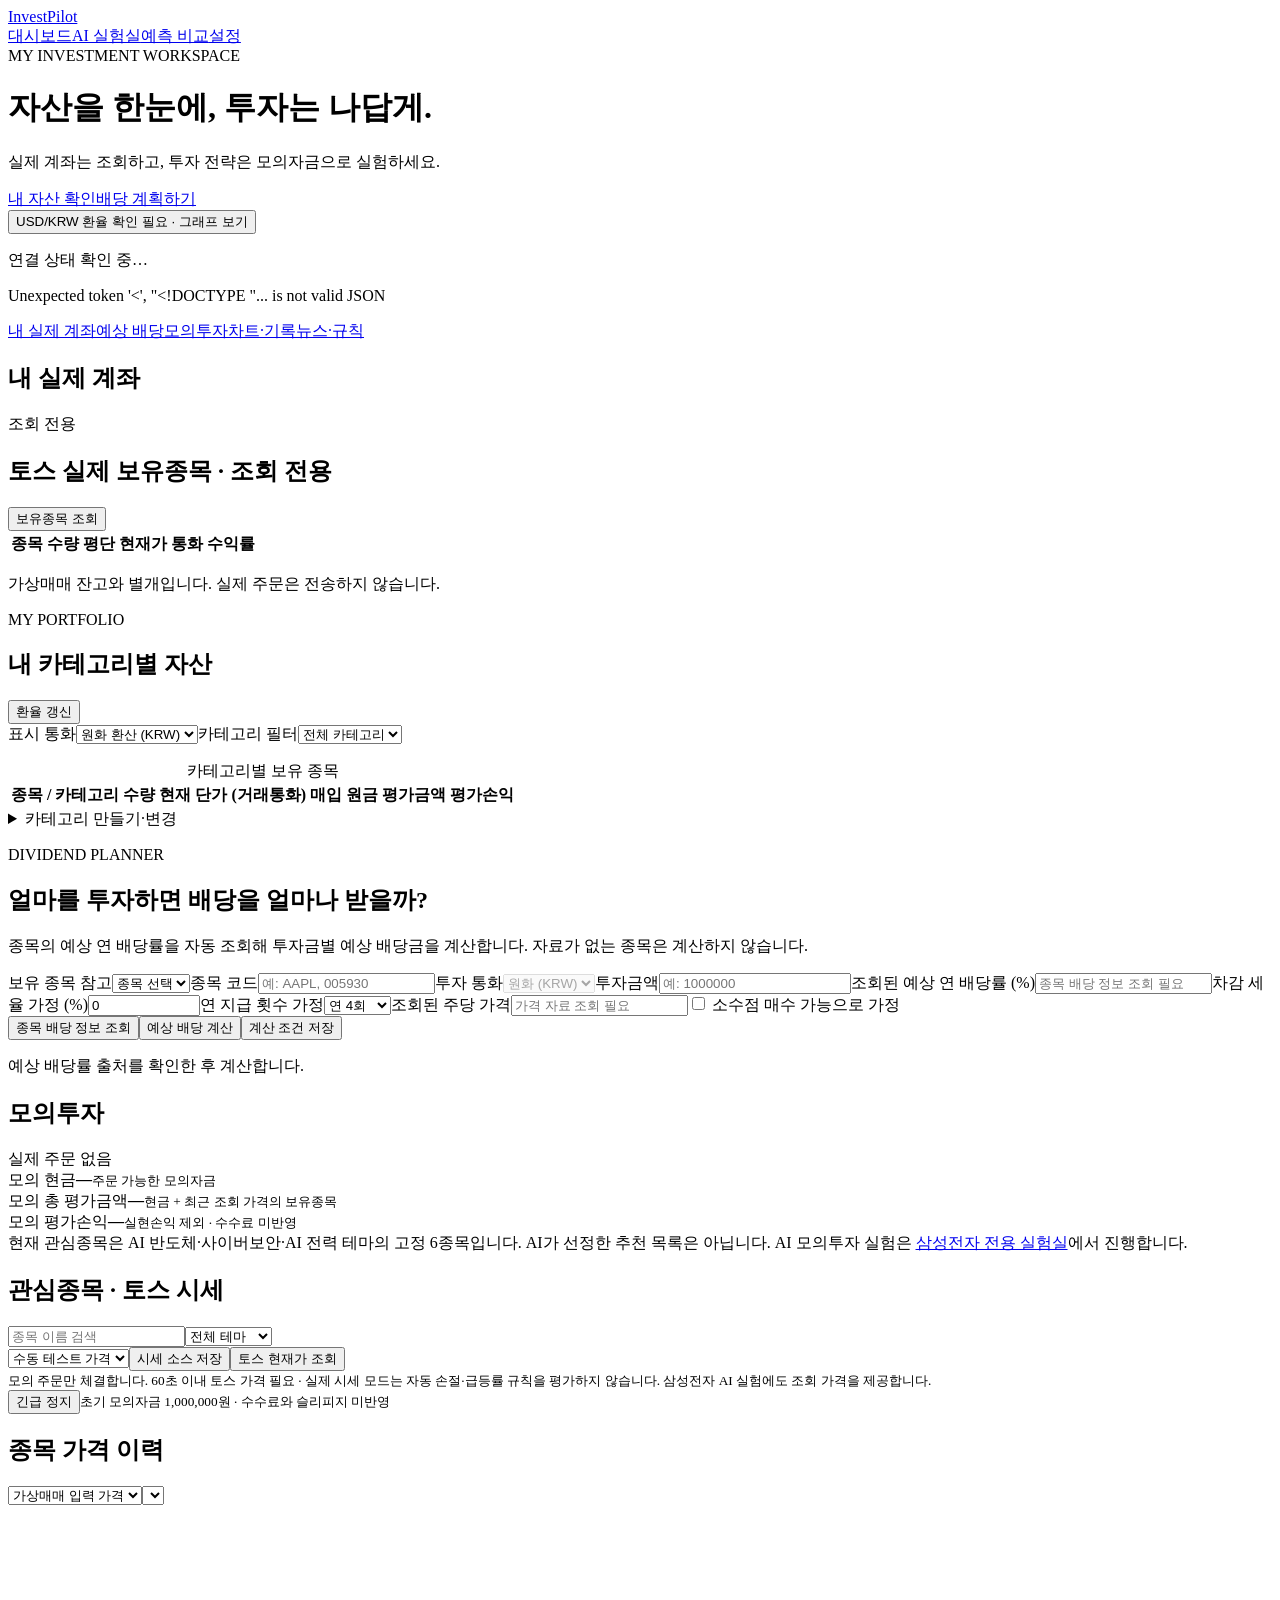
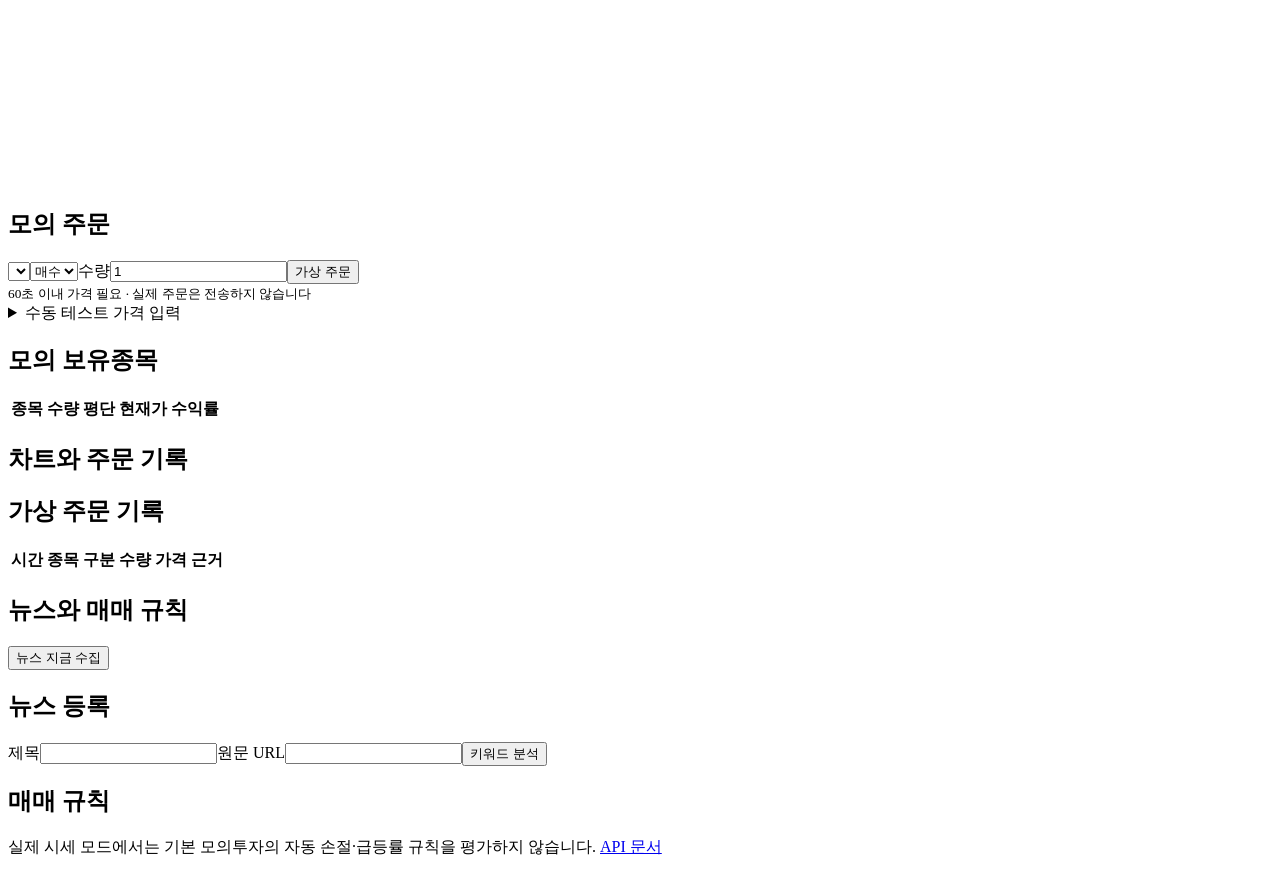
==== commit 9974baf7: "Redesign InvestPilot as a portfolio-focused trading workspace" ====
--- a/app/static/index.html
+++ b/app/static/index.html
@@ -1,12 +1,9 @@
-<!doctype html><html lang="ko"><head><meta charset="utf-8"><meta name="viewport" content="width=device-width,initial-scale=1"><title>InvestPilot · 투자 대시보드</title><link rel="stylesheet" href="/static/material.css"></head><body><main>
+<!doctype html><html lang="ko"><head><meta charset="utf-8"><meta name="viewport" content="width=device-width,initial-scale=1"><title>InvestPilot · 투자 대시보드</title><link rel="stylesheet" href="/static/material.css"></head><body><link rel="stylesheet" href="/static/workspace.css"><main>
 <nav class="appbar" aria-label="주요 메뉴"><a class="brand" href="/">Invest<span>Pilot</span></a><div class="nav-links"><a href="/" aria-current="page">대시보드</a><a href="/lab">AI 실험실</a><a href="/lab/comparison">예측 비교</a><a href="/settings">설정</a></div></nav>
-<header class="hero"><div><span class="eyebrow">MY INVESTMENT WORKSPACE</span><h1>나의 투자 대시보드</h1><p>실제 계좌는 조회하고, 투자 전략은 모의자금으로 실험하세요.</p></div><span class="chip">모의투자 · KRW</span></header>
+<header class="hero"><div><span class="eyebrow">MY INVESTMENT WORKSPACE</span><h1>자산을 한눈에, 투자는 나답게.</h1><p>실제 계좌는 조회하고, 투자 전략은 모의자금으로 실험하세요.</p></div><div class="hero-actions"><a href="#real-area">내 자산 확인</a><a href="#dividend-section">배당 계획하기</a></div></header>
 <div class="fx-topbar"><button id="fx-open" class="outlined" type="button" aria-haspopup="dialog">USD/KRW 환율 확인 필요 · 그래프 보기</button><small id="fx-top-time"></small></div><dialog id="fx-dialog" aria-labelledby="fx-title"><div class="portfolio-heading"><h2 id="fx-title">USD/KRW 환율 조회 기록</h2><button id="fx-close" type="button" class="outlined">닫기</button></div><p id="fx-detail"></p><label>표시 기간<select id="fx-period"><option value="7">최근 7일</option><option value="30">최근 30일</option><option value="all" selected>전체 기록</option></select></label><svg id="fx-chart" viewBox="0 0 720 280" role="img" aria-label="조회한 USD/KRW 환율 그래프"></svg><p id="fx-chart-caption" class="muted"></p><button id="fx-dialog-refresh" type="button">환율 새로 조회</button><p id="fx-dialog-message" role="status"></p></dialog>
 <p id="integration-status" class="helper">연결 상태 확인 중…</p><p id="message" role="status" aria-live="polite"></p>
-<div class="summary-grid" aria-label="모의자산 요약"><article><span>모의 현금</span><strong id="cash">—</strong><small>주문 가능한 모의자금</small></article><article><span>모의 총 평가금액</span><strong id="summary-equity">—</strong><small>현금 + 최근 조회 가격의 보유종목</small></article><article><span>모의 평가손익</span><strong id="summary-profit">—</strong><small>실현손익 제외 · 수수료 미반영</small></article></div><nav class="section-nav" aria-label="대시보드 구역"><a href="#paper-area">모의투자</a><a href="#real-area">내 실제 계좌</a><a href="#history-area">차트·기록</a><a href="#news-area">뉴스·규칙</a></nav>
-<div id="paper-area" class="section-title"><h2>모의투자</h2><span class="chip">실제 주문 없음</span></div>
-<div class="helper">현재 관심종목은 AI 반도체·사이버보안·AI 전력 테마의 고정 6종목입니다. AI가 선정한 추천 목록은 아닙니다. AI 모의투자 실험은 <a href="/lab">삼성전자 전용 실험실</a>에서 진행합니다.</div>
-<section class="card"><h2>관심종목 · 토스 시세</h2><div class="watchlist-toolbar"><input id="stock-search" type="search" aria-label="관심종목 이름 검색" placeholder="종목 이름 검색"><select id="theme-filter" aria-label="테마 필터"><option value="">전체 테마</option><option>AI 반도체</option><option>사이버보안</option><option>AI 전력</option></select></div><div class="source-controls"><select id="paper-source"><option value="manual">수동 테스트 가격</option><option value="toss_live">토스 실제 가격</option></select><button id="source-save">시세 소스 저장</button><button id="market-refresh">토스 현재가 조회</button></div><div id="live-prices" class="quote-grid" role="status"></div><small>모의 주문만 체결합니다. 60초 이내 토스 가격 필요 · 실제 시세 모드는 자동 손절·급등률 규칙을 평가하지 않습니다. 삼성전자 AI 실험에도 조회 가격을 제공합니다.</small></section><div class="actions"><button id="pause" class="outlined">긴급 정지</button><small>초기 모의자금 1,000,000원 · 수수료와 슬리피지 미반영</small></div><div class="trading-grid"><section class="card"><h2 id="selected-stock">종목 가격 이력</h2><select id="chart-source"><option value="paper">가상매매 입력 가격</option><option value="market">토스 체결 가격</option></select><select id="chart-symbol" class="symbols"></select><svg id="chart" viewBox="0 0 900 240" role="img" aria-label="입력 가격 이력" style="width:100%;max-height:280px"></svg><p id="chart-caption" class="muted"></p></section><section class="card"><h2>모의 주문</h2><form id="order"><select name="symbol" class="symbols"></select><select name="side"><option value="buy">매수</option><option value="sell">매도</option></select><label>수량<input name="qty" type="number" min="1" value="1" required></label><button>가상 주문</button></form><small>60초 이내 가격 필요 · 실제 주문은 전송하지 않습니다</small></section></div><details><summary>수동 테스트 가격 입력</summary><section class="card"><h2>수동 가격 테스트</h2><form id="quote"><select name="symbol" class="symbols"></select><label>현재가 (원)<input name="price" type="number" min="1" required></label><label>당일 등락률 (%)<input name="change" type="number" step="0.01" value="0" required></label><button>가격 반영 / 자동매도 평가</button></form></section></details><section class="card scroll"><h2>모의 보유종목</h2><table><thead><tr><th>종목</th><th>수량</th><th>평단</th><th>현재가</th><th>수익률</th></tr></thead><tbody id="positions"></tbody></table></section>
+<nav class="section-nav" aria-label="대시보드 구역"><a href="#real-area">내 실제 계좌</a><a href="#dividend-section">예상 배당</a><a href="#paper-area">모의투자</a><a href="#history-area">차트·기록</a><a href="#news-area">뉴스·규칙</a></nav>
 <div id="real-area" class="section-title"><h2>내 실제 계좌</h2><span class="chip">조회 전용</span></div><section class="card scroll"><h2>토스 실제 보유종목 · 조회 전용</h2><button id="holdings-refresh">보유종목 조회</button><table><thead><tr><th>종목</th><th>수량</th><th>평단</th><th>현재가</th><th>통화</th><th>수익률</th></tr></thead><tbody id="real-holdings"></tbody></table><p class="muted">가상매매 잔고와 별개입니다. 실제 주문은 전송하지 않습니다.</p></section><section class="card" id="portfolio-section" aria-labelledby="portfolio-title">
 <div class="portfolio-heading"><div><span class="eyebrow">MY PORTFOLIO</span><h2 id="portfolio-title">내 카테고리별 자산</h2></div><button id="portfolio-fx-refresh" class="outlined" type="button">환율 갱신</button></div>
 <div class="portfolio-controls"><label>표시 통화<select id="portfolio-currency"><option value="KRW">원화 환산 (KRW)</option><option value="USD">달러 환산 (USD)</option><option value="native">거래통화별</option></select></label><label>카테고리 필터<select id="portfolio-filter"><option value="">전체 카테고리</option></select></label></div>
@@ -17,6 +14,9 @@
 <p id="portfolio-note" class="muted"></p><p id="portfolio-message" role="status" aria-live="polite"></p></section>
 <section class="card" id="dividend-section" aria-labelledby="dividend-title"><span class="eyebrow">DIVIDEND PLANNER</span><h2 id="dividend-title">얼마를 투자하면 배당을 얼마나 받을까?</h2><p class="muted">종목의 예상 연 배당률을 자동 조회해 투자금별 예상 배당금을 계산합니다. 자료가 없는 종목은 계산하지 않습니다.</p>
 <form id="dividend-form"><div class="portfolio-controls"><label>보유 종목 참고<select id="dividend-stock"><option value="">종목 선택</option></select></label><label>종목 코드<input id="dividend-symbol" maxlength="20" pattern="[A-Za-z0-9.\-]+" required placeholder="예: AAPL, 005930"></label><label>투자 통화<select id="dividend-currency" name="currency" disabled><option value="KRW">원화 (KRW)</option><option value="USD">달러 (USD)</option></select></label><label>투자금액<input id="dividend-investment" name="investment" type="number" min="0.000001" max="1000000000000" step="0.000001" required placeholder="예: 1000000"></label><label>조회된 예상 연 배당률 (%)<input id="dividend-yield" readonly placeholder="종목 배당 정보 조회 필요"></label><label>차감 세율 가정 (%)<input id="dividend-tax" name="assumed_tax_pct" type="number" min="0" max="100" step="0.000001" value="0" required></label><label>연 지급 횟수 가정<select id="dividend-frequency" name="payments_per_year"><option value="1">연 1회</option><option value="2">연 2회</option><option value="4" selected>연 4회</option><option value="12">연 12회</option></select></label><label>조회된 주당 가격<input id="dividend-price" readonly placeholder="가격 자료 조회 필요"></label><label><input id="dividend-fractional" type="checkbox"> 소수점 매수 가능으로 가정</label></div><div class="actions"><button type="button" class="outlined" id="dividend-lookup">종목 배당 정보 조회</button><button type="submit">예상 배당 계산</button><button type="button" class="outlined" id="dividend-save">계산 조건 저장</button></div></form><p id="dividend-source" class="helper">예상 배당률 출처를 확인한 후 계산합니다.</p><p id="dividend-message" role="status" aria-live="polite"></p><div id="dividend-results" class="portfolio-totals"></div><p id="dividend-note" class="muted"></p></section>
+<div id="paper-area" class="section-title"><h2>모의투자</h2><span class="chip">실제 주문 없음</span></div><div class="summary-grid" aria-label="모의자산 요약"><article><span>모의 현금</span><strong id="cash">—</strong><small>주문 가능한 모의자금</small></article><article><span>모의 총 평가금액</span><strong id="summary-equity">—</strong><small>현금 + 최근 조회 가격의 보유종목</small></article><article><span>모의 평가손익</span><strong id="summary-profit">—</strong><small>실현손익 제외 · 수수료 미반영</small></article></div>
+<div class="helper">현재 관심종목은 AI 반도체·사이버보안·AI 전력 테마의 고정 6종목입니다. AI가 선정한 추천 목록은 아닙니다. AI 모의투자 실험은 <a href="/lab">삼성전자 전용 실험실</a>에서 진행합니다.</div>
+<section class="card"><h2>관심종목 · 토스 시세</h2><div class="watchlist-toolbar"><input id="stock-search" type="search" aria-label="관심종목 이름 검색" placeholder="종목 이름 검색"><select id="theme-filter" aria-label="테마 필터"><option value="">전체 테마</option><option>AI 반도체</option><option>사이버보안</option><option>AI 전력</option></select></div><div class="source-controls"><select id="paper-source"><option value="manual">수동 테스트 가격</option><option value="toss_live">토스 실제 가격</option></select><button id="source-save">시세 소스 저장</button><button id="market-refresh">토스 현재가 조회</button></div><div id="live-prices" class="quote-grid" role="status"></div><small>모의 주문만 체결합니다. 60초 이내 토스 가격 필요 · 실제 시세 모드는 자동 손절·급등률 규칙을 평가하지 않습니다. 삼성전자 AI 실험에도 조회 가격을 제공합니다.</small></section><div class="actions"><button id="pause" class="outlined">긴급 정지</button><small>초기 모의자금 1,000,000원 · 수수료와 슬리피지 미반영</small></div><div class="trading-grid"><section class="card"><h2 id="selected-stock">종목 가격 이력</h2><select id="chart-source"><option value="paper">가상매매 입력 가격</option><option value="market">토스 체결 가격</option></select><select id="chart-symbol" class="symbols"></select><svg id="chart" viewBox="0 0 900 240" role="img" aria-label="입력 가격 이력" style="width:100%;max-height:280px"></svg><p id="chart-caption" class="muted"></p></section><section class="card"><h2>모의 주문</h2><form id="order"><select name="symbol" class="symbols"></select><select name="side"><option value="buy">매수</option><option value="sell">매도</option></select><label>수량<input name="qty" type="number" min="1" value="1" required></label><button>가상 주문</button></form><small>60초 이내 가격 필요 · 실제 주문은 전송하지 않습니다</small></section></div><details><summary>수동 테스트 가격 입력</summary><section class="card"><h2>수동 가격 테스트</h2><form id="quote"><select name="symbol" class="symbols"></select><label>현재가 (원)<input name="price" type="number" min="1" required></label><label>당일 등락률 (%)<input name="change" type="number" step="0.01" value="0" required></label><button>가격 반영 / 자동매도 평가</button></form></section></details><section class="card scroll"><h2>모의 보유종목</h2><table><thead><tr><th>종목</th><th>수량</th><th>평단</th><th>현재가</th><th>수익률</th></tr></thead><tbody id="positions"></tbody></table></section>
 <div id="history-area" class="section-title"><h2>차트와 주문 기록</h2></div><section class="card scroll"><h2>가상 주문 기록</h2><table><thead><tr><th>시간</th><th>종목</th><th>구분</th><th>수량</th><th>가격</th><th>근거</th></tr></thead><tbody id="orders"></tbody></table></section>
 <div id="news-area" class="section-title"><h2>뉴스와 매매 규칙</h2></div><button id="collect" class="outlined">뉴스 지금 수집</button><div class="grid"><section class="card"><h2>뉴스 등록</h2><form id="news"><label>제목<input name="title" required maxlength="500"></label><label>원문 URL<input name="url" type="url"></label><button>키워드 분석</button></form><div id="newslist"></div></section><section class="card"><h2>매매 규칙</h2><form id="rules"></form></section></div><p class="muted">실제 시세 모드에서는 기본 모의투자의 자동 손절·급등률 규칙을 평가하지 않습니다. <a href="/docs">API 문서</a></p></main><script src="/static/fx.js"></script><script src="/static/portfolio.js"></script><script>
 let state; const $=id=>document.getElementById(id), money=n=>n==null?'—':n.toLocaleString('ko-KR');
@@ -40,4 +40,4 @@
 let lastMarket=[],lastName=s=>s;
 function renderQuotes(market,name){lastMarket=market;lastName=name;const container=$('live-prices');container.replaceChildren();let visible=0;for(const w of state.watchlist){if(!w.name.toLowerCase().includes($('stock-search').value.trim().toLowerCase())||($('theme-filter').value&&w.theme!==$('theme-filter').value))continue;visible++;const q=market.find(q=>q.symbol===w.symbol);const button=document.createElement('button');button.type='button';button.className='quote-card';button.setAttribute('aria-label',w.name+' 모의 주문 선택');const title=document.createElement('h3');title.textContent=name(w.symbol);const theme=document.createElement('span');theme.className='chip';theme.textContent=w.theme;const value=document.createElement('strong');value.textContent=q?money(q.price)+'원':'시세 대기';const at=document.createElement('small');const age=q?(Date.now()-Date.parse(q.at))/1000:Infinity;const fresh=age>=-5&&age<=60;at.className=fresh?'fresh':'stale';at.textContent=q?(fresh?'최신 · ':'갱신 필요 · ')+new Date(q.at).toLocaleTimeString():'토스 현재가 조회를 눌러주세요';button.append(title,theme,value,at);button.onclick=()=>{document.querySelector('#order [name=symbol]').value=w.symbol;$('chart-symbol').value=w.symbol;$('order').scrollIntoView({block:'center'});drawChart().catch(e=>$('message').textContent=e.message);};container.append(button);}if(!visible){const empty=document.createElement('p');empty.className='empty';empty.textContent='조건에 맞는 관심종목이 없습니다.';container.append(empty);}}
 $('stock-search').oninput=() =>renderQuotes(lastMarket,lastName);$('theme-filter').onchange=()=>renderQuotes(lastMarket,lastName);document.querySelector('#order [name=symbol]').onchange=e=>{$('chart-symbol').value=e.target.value;drawChart().catch(e=>$('message').textContent=e.message);};
-</script><script src="/static/dividends.js"></script><script src="/static/auth.js"></script></body></html>+</script><script src="/static/dividends.js"></script><script src="/static/workspace.js"></script><script src="/static/auth.js"></script></body></html>
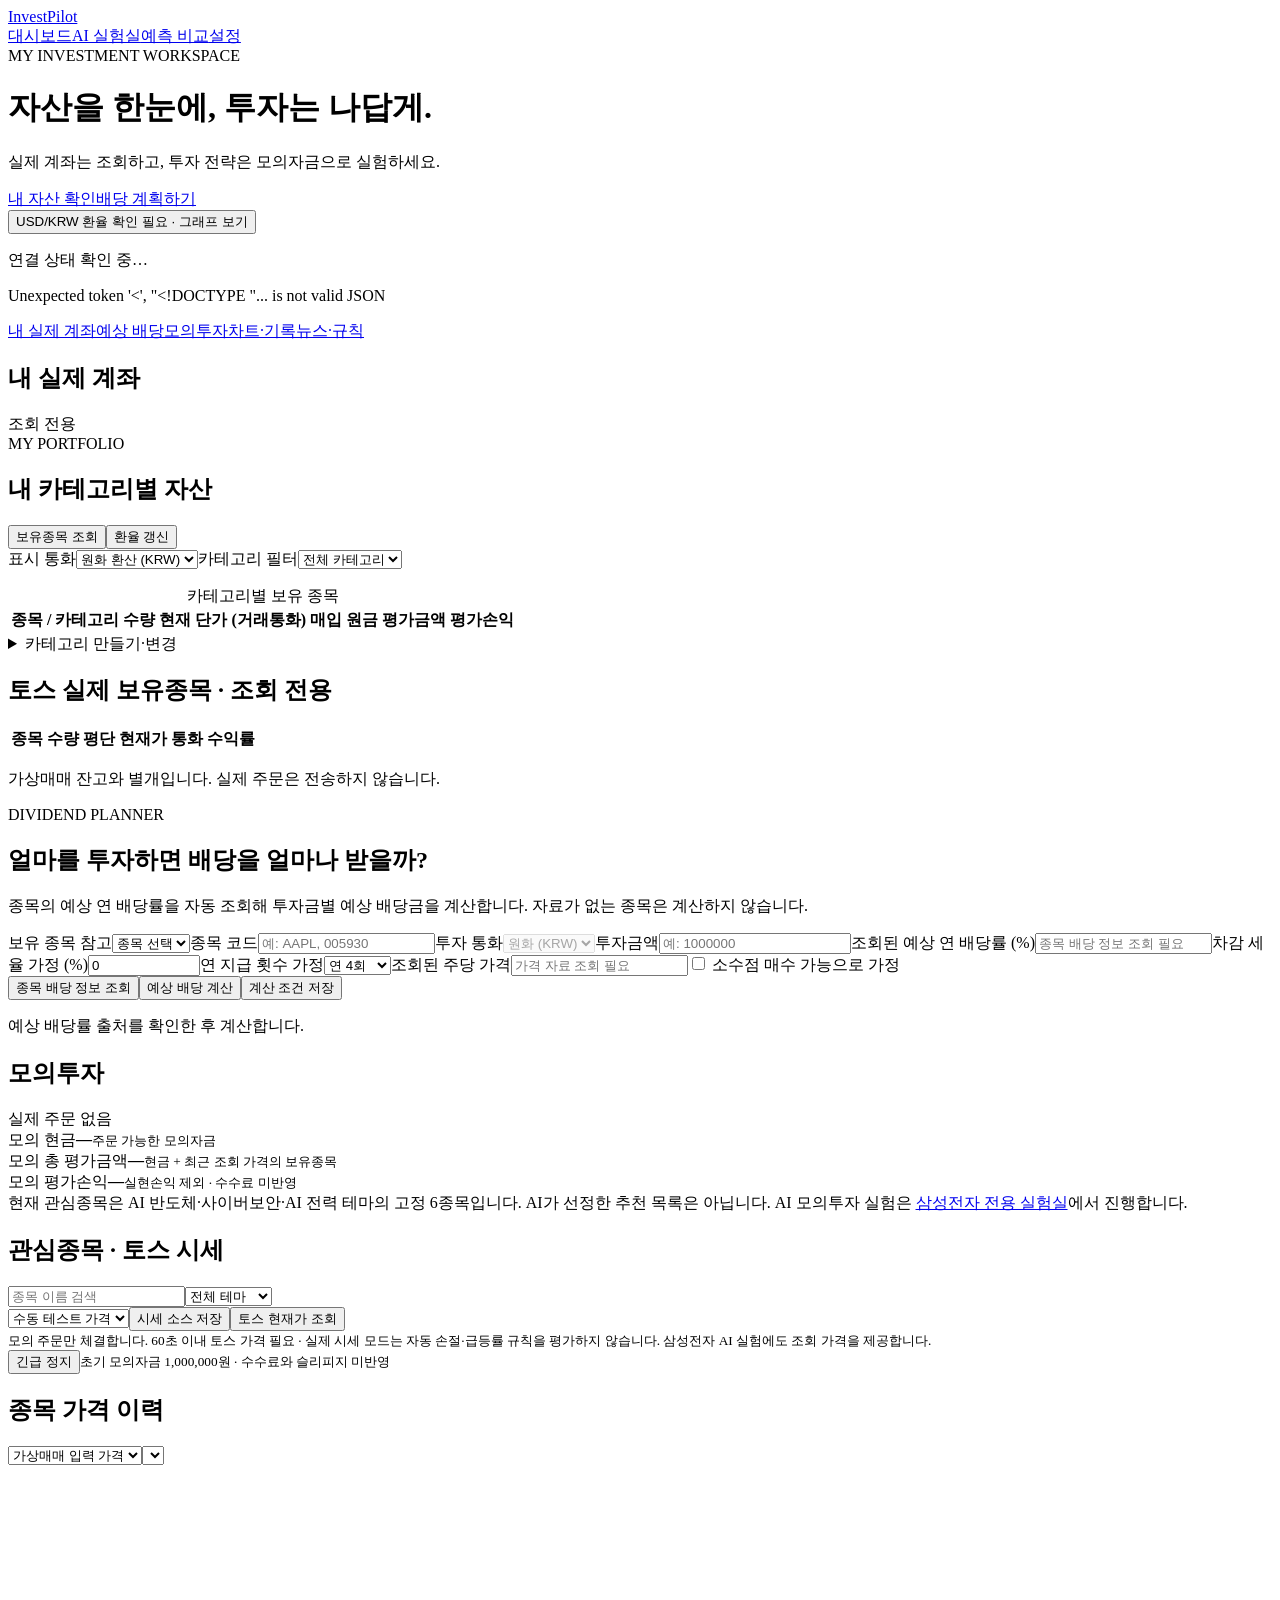
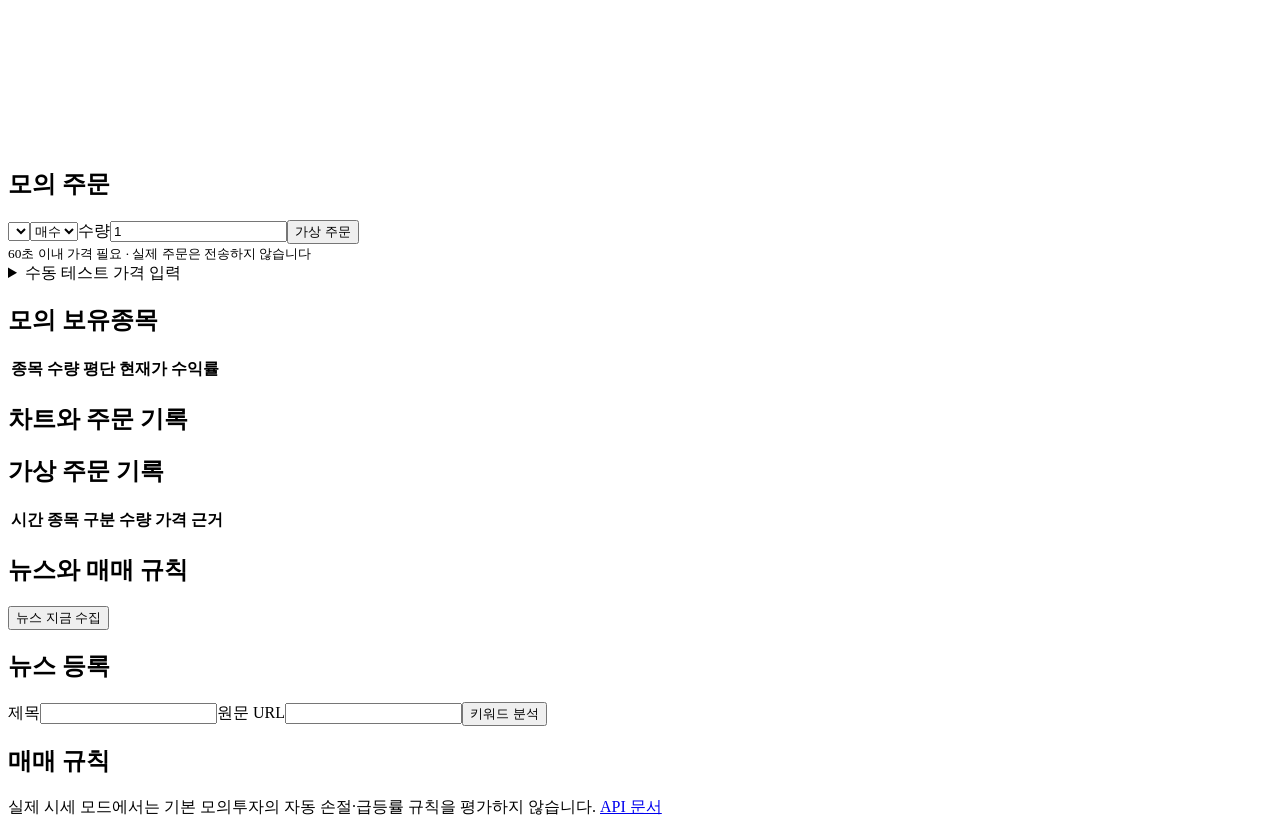
==== commit c1bee0ad: "Prioritize account valuation and improve mobile navigation controls" ====
--- a/app/static/index.html
+++ b/app/static/index.html
@@ -4,15 +4,15 @@
 <div class="fx-topbar"><button id="fx-open" class="outlined" type="button" aria-haspopup="dialog">USD/KRW 환율 확인 필요 · 그래프 보기</button><small id="fx-top-time"></small></div><dialog id="fx-dialog" aria-labelledby="fx-title"><div class="portfolio-heading"><h2 id="fx-title">USD/KRW 환율 조회 기록</h2><button id="fx-close" type="button" class="outlined">닫기</button></div><p id="fx-detail"></p><label>표시 기간<select id="fx-period"><option value="7">최근 7일</option><option value="30">최근 30일</option><option value="all" selected>전체 기록</option></select></label><svg id="fx-chart" viewBox="0 0 720 280" role="img" aria-label="조회한 USD/KRW 환율 그래프"></svg><p id="fx-chart-caption" class="muted"></p><button id="fx-dialog-refresh" type="button">환율 새로 조회</button><p id="fx-dialog-message" role="status"></p></dialog>
 <p id="integration-status" class="helper">연결 상태 확인 중…</p><p id="message" role="status" aria-live="polite"></p>
 <nav class="section-nav" aria-label="대시보드 구역"><a href="#real-area">내 실제 계좌</a><a href="#dividend-section">예상 배당</a><a href="#paper-area">모의투자</a><a href="#history-area">차트·기록</a><a href="#news-area">뉴스·규칙</a></nav>
-<div id="real-area" class="section-title"><h2>내 실제 계좌</h2><span class="chip">조회 전용</span></div><section class="card scroll"><h2>토스 실제 보유종목 · 조회 전용</h2><button id="holdings-refresh">보유종목 조회</button><table><thead><tr><th>종목</th><th>수량</th><th>평단</th><th>현재가</th><th>통화</th><th>수익률</th></tr></thead><tbody id="real-holdings"></tbody></table><p class="muted">가상매매 잔고와 별개입니다. 실제 주문은 전송하지 않습니다.</p></section><section class="card" id="portfolio-section" aria-labelledby="portfolio-title">
-<div class="portfolio-heading"><div><span class="eyebrow">MY PORTFOLIO</span><h2 id="portfolio-title">내 카테고리별 자산</h2></div><button id="portfolio-fx-refresh" class="outlined" type="button">환율 갱신</button></div>
+<div id="real-area" class="section-title"><h2>내 실제 계좌</h2><span class="chip">조회 전용</span></div><section class="card" id="portfolio-section" aria-labelledby="portfolio-title">
+<div class="portfolio-heading"><div><span class="eyebrow">MY PORTFOLIO</span><h2 id="portfolio-title">내 카테고리별 자산</h2></div><div class="actions"><button id="holdings-refresh" type="button">보유종목 조회</button><button id="portfolio-fx-refresh" class="outlined" type="button">환율 갱신</button></div></div>
 <div class="portfolio-controls"><label>표시 통화<select id="portfolio-currency"><option value="KRW">원화 환산 (KRW)</option><option value="USD">달러 환산 (USD)</option><option value="native">거래통화별</option></select></label><label>카테고리 필터<select id="portfolio-filter"><option value="">전체 카테고리</option></select></label></div>
 <p id="portfolio-fx" class="helper"></p><p id="portfolio-asof" class="muted"></p>
 <div id="portfolio-totals" class="portfolio-totals"></div><div id="category-breakdown" class="portfolio-groups"></div>
 <div class="portfolio-table-wrap"><table><caption id="portfolio-table-caption">카테고리별 보유 종목</caption><thead><tr><th>종목 / 카테고리</th><th>수량</th><th>현재 단가 (거래통화)</th><th>매입 원금</th><th>평가금액</th><th>평가손익</th></tr></thead><tbody id="portfolio-positions"></tbody></table></div>
 <details id="portfolio-editor"><summary>카테고리 만들기·변경</summary><form id="category-form"><fieldset><legend>묶을 보유 종목을 선택하세요</legend><div id="category-symbols" class="portfolio-checks"></div></fieldset><label for="category-name">카테고리 이름</label><input id="category-name" list="portfolio-category-names" maxlength="40" required placeholder="예: AI 반도체, 배당주, 장기투자"><datalist id="portfolio-category-names"></datalist><div class="actions"><button id="category-save" type="submit">선택 종목 분류 저장</button><button id="category-unassign" type="button" class="outlined">선택 종목을 미분류로</button></div><p class="muted">종목마다 한 카테고리를 지정합니다. 분류는 내 계정에 저장되며 다시 로그인해도 유지됩니다.</p></form></details>
 <p id="portfolio-note" class="muted"></p><p id="portfolio-message" role="status" aria-live="polite"></p></section>
-<section class="card" id="dividend-section" aria-labelledby="dividend-title"><span class="eyebrow">DIVIDEND PLANNER</span><h2 id="dividend-title">얼마를 투자하면 배당을 얼마나 받을까?</h2><p class="muted">종목의 예상 연 배당률을 자동 조회해 투자금별 예상 배당금을 계산합니다. 자료가 없는 종목은 계산하지 않습니다.</p>
+<section class="card scroll"><h2>토스 실제 보유종목 · 조회 전용</h2><table><thead><tr><th>종목</th><th>수량</th><th>평단</th><th>현재가</th><th>통화</th><th>수익률</th></tr></thead><tbody id="real-holdings"></tbody></table><p class="muted">가상매매 잔고와 별개입니다. 실제 주문은 전송하지 않습니다.</p></section><section class="card" id="dividend-section" aria-labelledby="dividend-title"><span class="eyebrow">DIVIDEND PLANNER</span><h2 id="dividend-title">얼마를 투자하면 배당을 얼마나 받을까?</h2><p class="muted">종목의 예상 연 배당률을 자동 조회해 투자금별 예상 배당금을 계산합니다. 자료가 없는 종목은 계산하지 않습니다.</p>
 <form id="dividend-form"><div class="portfolio-controls"><label>보유 종목 참고<select id="dividend-stock"><option value="">종목 선택</option></select></label><label>종목 코드<input id="dividend-symbol" maxlength="20" pattern="[A-Za-z0-9.\-]+" required placeholder="예: AAPL, 005930"></label><label>투자 통화<select id="dividend-currency" name="currency" disabled><option value="KRW">원화 (KRW)</option><option value="USD">달러 (USD)</option></select></label><label>투자금액<input id="dividend-investment" name="investment" type="number" min="0.000001" max="1000000000000" step="0.000001" required placeholder="예: 1000000"></label><label>조회된 예상 연 배당률 (%)<input id="dividend-yield" readonly placeholder="종목 배당 정보 조회 필요"></label><label>차감 세율 가정 (%)<input id="dividend-tax" name="assumed_tax_pct" type="number" min="0" max="100" step="0.000001" value="0" required></label><label>연 지급 횟수 가정<select id="dividend-frequency" name="payments_per_year"><option value="1">연 1회</option><option value="2">연 2회</option><option value="4" selected>연 4회</option><option value="12">연 12회</option></select></label><label>조회된 주당 가격<input id="dividend-price" readonly placeholder="가격 자료 조회 필요"></label><label><input id="dividend-fractional" type="checkbox"> 소수점 매수 가능으로 가정</label></div><div class="actions"><button type="button" class="outlined" id="dividend-lookup">종목 배당 정보 조회</button><button type="submit">예상 배당 계산</button><button type="button" class="outlined" id="dividend-save">계산 조건 저장</button></div></form><p id="dividend-source" class="helper">예상 배당률 출처를 확인한 후 계산합니다.</p><p id="dividend-message" role="status" aria-live="polite"></p><div id="dividend-results" class="portfolio-totals"></div><p id="dividend-note" class="muted"></p></section>
 <div id="paper-area" class="section-title"><h2>모의투자</h2><span class="chip">실제 주문 없음</span></div><div class="summary-grid" aria-label="모의자산 요약"><article><span>모의 현금</span><strong id="cash">—</strong><small>주문 가능한 모의자금</small></article><article><span>모의 총 평가금액</span><strong id="summary-equity">—</strong><small>현금 + 최근 조회 가격의 보유종목</small></article><article><span>모의 평가손익</span><strong id="summary-profit">—</strong><small>실현손익 제외 · 수수료 미반영</small></article></div>
 <div class="helper">현재 관심종목은 AI 반도체·사이버보안·AI 전력 테마의 고정 6종목입니다. AI가 선정한 추천 목록은 아닙니다. AI 모의투자 실험은 <a href="/lab">삼성전자 전용 실험실</a>에서 진행합니다.</div>
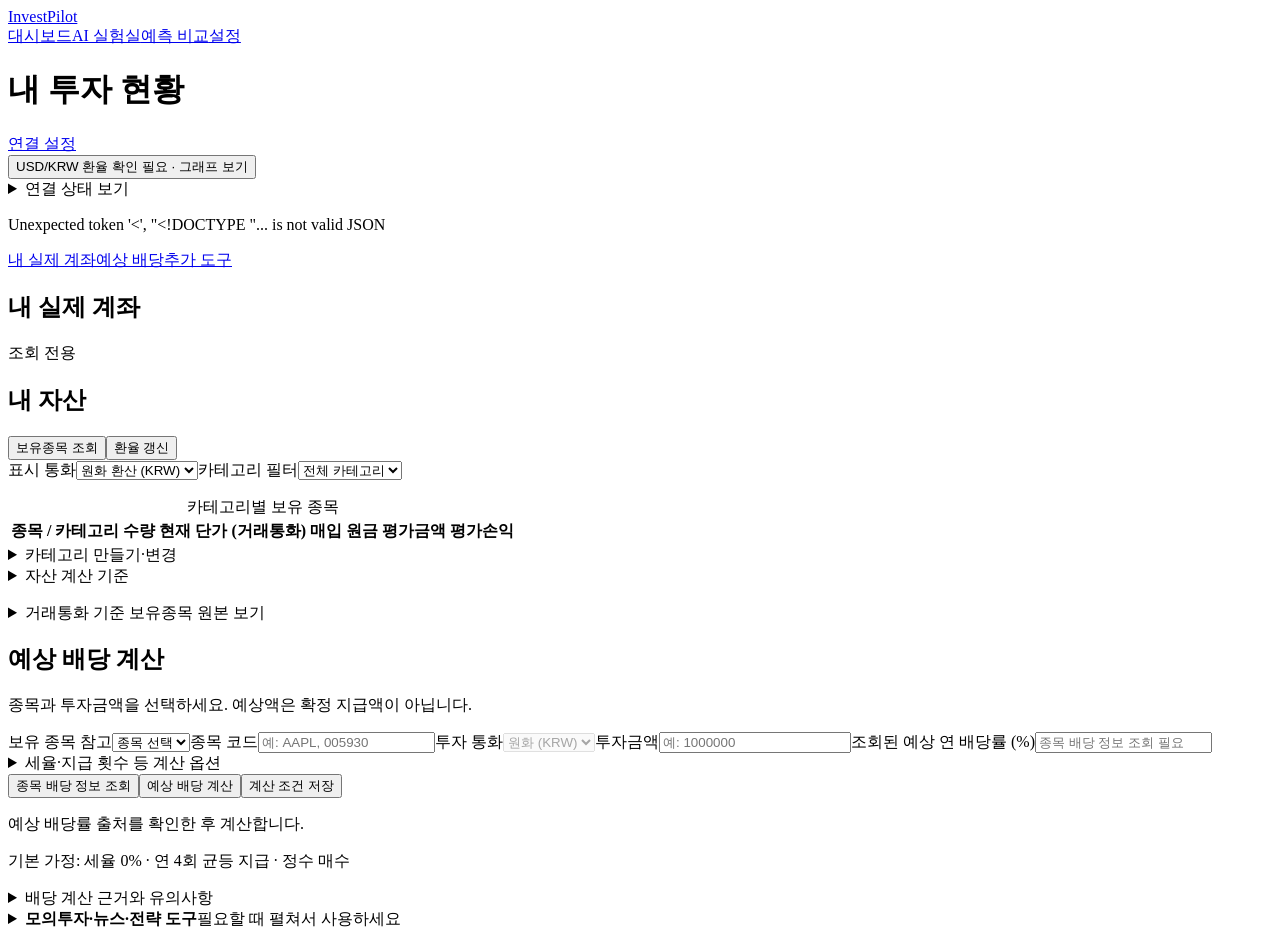
==== commit 55b0f554: "Simplify daily account views and differentiate desktop and mobile layouts" ====
--- a/app/static/index.html
+++ b/app/static/index.html
@@ -1,24 +1,24 @@
 <!doctype html><html lang="ko"><head><meta charset="utf-8"><meta name="viewport" content="width=device-width,initial-scale=1"><title>InvestPilot · 투자 대시보드</title><link rel="stylesheet" href="/static/material.css"></head><body><link rel="stylesheet" href="/static/workspace.css"><main>
 <nav class="appbar" aria-label="주요 메뉴"><a class="brand" href="/">Invest<span>Pilot</span></a><div class="nav-links"><a href="/" aria-current="page">대시보드</a><a href="/lab">AI 실험실</a><a href="/lab/comparison">예측 비교</a><a href="/settings">설정</a></div></nav>
-<header class="hero"><div><span class="eyebrow">MY INVESTMENT WORKSPACE</span><h1>자산을 한눈에, 투자는 나답게.</h1><p>실제 계좌는 조회하고, 투자 전략은 모의자금으로 실험하세요.</p></div><div class="hero-actions"><a href="#real-area">내 자산 확인</a><a href="#dividend-section">배당 계획하기</a></div></header>
+<header class="hero compact-hero"><h1>내 투자 현황</h1><a class="dashboard-settings" href="/settings">연결 설정</a></header>
 <div class="fx-topbar"><button id="fx-open" class="outlined" type="button" aria-haspopup="dialog">USD/KRW 환율 확인 필요 · 그래프 보기</button><small id="fx-top-time"></small></div><dialog id="fx-dialog" aria-labelledby="fx-title"><div class="portfolio-heading"><h2 id="fx-title">USD/KRW 환율 조회 기록</h2><button id="fx-close" type="button" class="outlined">닫기</button></div><p id="fx-detail"></p><label>표시 기간<select id="fx-period"><option value="7">최근 7일</option><option value="30">최근 30일</option><option value="all" selected>전체 기록</option></select></label><svg id="fx-chart" viewBox="0 0 720 280" role="img" aria-label="조회한 USD/KRW 환율 그래프"></svg><p id="fx-chart-caption" class="muted"></p><button id="fx-dialog-refresh" type="button">환율 새로 조회</button><p id="fx-dialog-message" role="status"></p></dialog>
-<p id="integration-status" class="helper">연결 상태 확인 중…</p><p id="message" role="status" aria-live="polite"></p>
-<nav class="section-nav" aria-label="대시보드 구역"><a href="#real-area">내 실제 계좌</a><a href="#dividend-section">예상 배당</a><a href="#paper-area">모의투자</a><a href="#history-area">차트·기록</a><a href="#news-area">뉴스·규칙</a></nav>
+<details class="quiet-details" id="connection-detail"><summary>연결 상태 보기</summary><p id="integration-status" class="helper">연결 상태 확인 중…</p></details><p id="message" role="status" aria-live="polite"></p>
+<nav class="section-nav" aria-label="대시보드 구역"><a href="#real-area">내 실제 계좌</a><a href="#dividend-section">예상 배당</a><a href="#strategy-tools">추가 도구</a></nav>
 <div id="real-area" class="section-title"><h2>내 실제 계좌</h2><span class="chip">조회 전용</span></div><section class="card" id="portfolio-section" aria-labelledby="portfolio-title">
-<div class="portfolio-heading"><div><span class="eyebrow">MY PORTFOLIO</span><h2 id="portfolio-title">내 카테고리별 자산</h2></div><div class="actions"><button id="holdings-refresh" type="button">보유종목 조회</button><button id="portfolio-fx-refresh" class="outlined" type="button">환율 갱신</button></div></div>
+<div class="portfolio-heading"><div><h2 id="portfolio-title">내 자산</h2></div><div class="actions"><button id="holdings-refresh" type="button">보유종목 조회</button><button id="portfolio-fx-refresh" class="outlined" type="button">환율 갱신</button></div></div>
 <div class="portfolio-controls"><label>표시 통화<select id="portfolio-currency"><option value="KRW">원화 환산 (KRW)</option><option value="USD">달러 환산 (USD)</option><option value="native">거래통화별</option></select></label><label>카테고리 필터<select id="portfolio-filter"><option value="">전체 카테고리</option></select></label></div>
 <p id="portfolio-fx" class="helper"></p><p id="portfolio-asof" class="muted"></p>
 <div id="portfolio-totals" class="portfolio-totals"></div><div id="category-breakdown" class="portfolio-groups"></div>
 <div class="portfolio-table-wrap"><table><caption id="portfolio-table-caption">카테고리별 보유 종목</caption><thead><tr><th>종목 / 카테고리</th><th>수량</th><th>현재 단가 (거래통화)</th><th>매입 원금</th><th>평가금액</th><th>평가손익</th></tr></thead><tbody id="portfolio-positions"></tbody></table></div>
 <details id="portfolio-editor"><summary>카테고리 만들기·변경</summary><form id="category-form"><fieldset><legend>묶을 보유 종목을 선택하세요</legend><div id="category-symbols" class="portfolio-checks"></div></fieldset><label for="category-name">카테고리 이름</label><input id="category-name" list="portfolio-category-names" maxlength="40" required placeholder="예: AI 반도체, 배당주, 장기투자"><datalist id="portfolio-category-names"></datalist><div class="actions"><button id="category-save" type="submit">선택 종목 분류 저장</button><button id="category-unassign" type="button" class="outlined">선택 종목을 미분류로</button></div><p class="muted">종목마다 한 카테고리를 지정합니다. 분류는 내 계정에 저장되며 다시 로그인해도 유지됩니다.</p></form></details>
-<p id="portfolio-note" class="muted"></p><p id="portfolio-message" role="status" aria-live="polite"></p></section>
-<section class="card scroll"><h2>토스 실제 보유종목 · 조회 전용</h2><table><thead><tr><th>종목</th><th>수량</th><th>평단</th><th>현재가</th><th>통화</th><th>수익률</th></tr></thead><tbody id="real-holdings"></tbody></table><p class="muted">가상매매 잔고와 별개입니다. 실제 주문은 전송하지 않습니다.</p></section><section class="card" id="dividend-section" aria-labelledby="dividend-title"><span class="eyebrow">DIVIDEND PLANNER</span><h2 id="dividend-title">얼마를 투자하면 배당을 얼마나 받을까?</h2><p class="muted">종목의 예상 연 배당률을 자동 조회해 투자금별 예상 배당금을 계산합니다. 자료가 없는 종목은 계산하지 않습니다.</p>
-<form id="dividend-form"><div class="portfolio-controls"><label>보유 종목 참고<select id="dividend-stock"><option value="">종목 선택</option></select></label><label>종목 코드<input id="dividend-symbol" maxlength="20" pattern="[A-Za-z0-9.\-]+" required placeholder="예: AAPL, 005930"></label><label>투자 통화<select id="dividend-currency" name="currency" disabled><option value="KRW">원화 (KRW)</option><option value="USD">달러 (USD)</option></select></label><label>투자금액<input id="dividend-investment" name="investment" type="number" min="0.000001" max="1000000000000" step="0.000001" required placeholder="예: 1000000"></label><label>조회된 예상 연 배당률 (%)<input id="dividend-yield" readonly placeholder="종목 배당 정보 조회 필요"></label><label>차감 세율 가정 (%)<input id="dividend-tax" name="assumed_tax_pct" type="number" min="0" max="100" step="0.000001" value="0" required></label><label>연 지급 횟수 가정<select id="dividend-frequency" name="payments_per_year"><option value="1">연 1회</option><option value="2">연 2회</option><option value="4" selected>연 4회</option><option value="12">연 12회</option></select></label><label>조회된 주당 가격<input id="dividend-price" readonly placeholder="가격 자료 조회 필요"></label><label><input id="dividend-fractional" type="checkbox"> 소수점 매수 가능으로 가정</label></div><div class="actions"><button type="button" class="outlined" id="dividend-lookup">종목 배당 정보 조회</button><button type="submit">예상 배당 계산</button><button type="button" class="outlined" id="dividend-save">계산 조건 저장</button></div></form><p id="dividend-source" class="helper">예상 배당률 출처를 확인한 후 계산합니다.</p><p id="dividend-message" role="status" aria-live="polite"></p><div id="dividend-results" class="portfolio-totals"></div><p id="dividend-note" class="muted"></p></section>
-<div id="paper-area" class="section-title"><h2>모의투자</h2><span class="chip">실제 주문 없음</span></div><div class="summary-grid" aria-label="모의자산 요약"><article><span>모의 현금</span><strong id="cash">—</strong><small>주문 가능한 모의자금</small></article><article><span>모의 총 평가금액</span><strong id="summary-equity">—</strong><small>현금 + 최근 조회 가격의 보유종목</small></article><article><span>모의 평가손익</span><strong id="summary-profit">—</strong><small>실현손익 제외 · 수수료 미반영</small></article></div>
+<details class="quiet-details" id="portfolio-calculation-detail"><summary>자산 계산 기준</summary><p id="portfolio-note" class="muted"></p></details><p id="portfolio-message" role="status" aria-live="polite"></p></section>
+<details id="holdings-detail" class="quiet-details"><summary>거래통화 기준 보유종목 원본 보기</summary><section class="card scroll"><h2>토스 실제 보유종목 · 조회 전용</h2><table><thead><tr><th>종목</th><th>수량</th><th>평단</th><th>현재가</th><th>통화</th><th>수익률</th></tr></thead><tbody id="real-holdings"></tbody></table><p class="muted">가상매매 잔고와 별개입니다. 실제 주문은 전송하지 않습니다.</p></section></details><section class="card" id="dividend-section" aria-labelledby="dividend-title"><h2 id="dividend-title">예상 배당 계산</h2><p class="muted">종목과 투자금액을 선택하세요. 예상액은 확정 지급액이 아닙니다.</p>
+<form id="dividend-form"><div class="portfolio-controls"><label>보유 종목 참고<select id="dividend-stock"><option value="">종목 선택</option></select></label><label>종목 코드<input id="dividend-symbol" maxlength="20" pattern="[A-Za-z0-9.\-]+" required placeholder="예: AAPL, 005930"></label><label>투자 통화<select id="dividend-currency" name="currency" disabled><option value="KRW">원화 (KRW)</option><option value="USD">달러 (USD)</option></select></label><label>투자금액<input id="dividend-investment" name="investment" type="number" min="0.000001" max="1000000000000" step="0.000001" required placeholder="예: 1000000"></label><label>조회된 예상 연 배당률 (%)<input id="dividend-yield" readonly placeholder="종목 배당 정보 조회 필요"></label></div><details id="dividend-options" class="quiet-details"><summary>세율·지급 횟수 등 계산 옵션</summary><div class="portfolio-controls"><label>차감 세율 가정 (%)<input id="dividend-tax" name="assumed_tax_pct" type="number" min="0" max="100" step="0.000001" value="0" required></label><label>연 지급 횟수 가정<select id="dividend-frequency" name="payments_per_year"><option value="1">연 1회</option><option value="2">연 2회</option><option value="4" selected>연 4회</option><option value="12">연 12회</option></select></label><label>조회된 주당 가격<input id="dividend-price" readonly placeholder="가격 자료 조회 필요"></label><label><input id="dividend-fractional" type="checkbox"> 소수점 매수 가능으로 가정</label></div></details><div class="actions"><button type="button" class="outlined" id="dividend-lookup">종목 배당 정보 조회</button><button type="submit">예상 배당 계산</button><button type="button" class="outlined" id="dividend-save">계산 조건 저장</button></div></form><p id="dividend-source" class="helper">예상 배당률 출처를 확인한 후 계산합니다.</p><p id="dividend-message" role="status" aria-live="polite"></p><div id="dividend-results" class="portfolio-totals"></div><p id="dividend-assumptions" class="muted">기본 가정: 세율 0% · 연 4회 균등 지급 · 정수 매수</p><details id="dividend-calculation-detail" class="quiet-details"><summary>배당 계산 근거와 유의사항</summary><p id="dividend-note" class="muted"></p></details></section>
+<details id="strategy-tools" class="secondary-tools"><summary><strong>모의투자·뉴스·전략 도구</strong><span>필요할 때 펼쳐서 사용하세요</span></summary><div class="secondary-tools-content"><div id="paper-area" class="section-title"><h2>모의투자</h2><span class="chip">실제 주문 없음</span></div><div class="summary-grid" aria-label="모의자산 요약"><article><span>모의 현금</span><strong id="cash">—</strong><small>주문 가능한 모의자금</small></article><article><span>모의 총 평가금액</span><strong id="summary-equity">—</strong><small>현금 + 최근 조회 가격의 보유종목</small></article><article><span>모의 평가손익</span><strong id="summary-profit">—</strong><small>실현손익 제외 · 수수료 미반영</small></article></div>
 <div class="helper">현재 관심종목은 AI 반도체·사이버보안·AI 전력 테마의 고정 6종목입니다. AI가 선정한 추천 목록은 아닙니다. AI 모의투자 실험은 <a href="/lab">삼성전자 전용 실험실</a>에서 진행합니다.</div>
 <section class="card"><h2>관심종목 · 토스 시세</h2><div class="watchlist-toolbar"><input id="stock-search" type="search" aria-label="관심종목 이름 검색" placeholder="종목 이름 검색"><select id="theme-filter" aria-label="테마 필터"><option value="">전체 테마</option><option>AI 반도체</option><option>사이버보안</option><option>AI 전력</option></select></div><div class="source-controls"><select id="paper-source"><option value="manual">수동 테스트 가격</option><option value="toss_live">토스 실제 가격</option></select><button id="source-save">시세 소스 저장</button><button id="market-refresh">토스 현재가 조회</button></div><div id="live-prices" class="quote-grid" role="status"></div><small>모의 주문만 체결합니다. 60초 이내 토스 가격 필요 · 실제 시세 모드는 자동 손절·급등률 규칙을 평가하지 않습니다. 삼성전자 AI 실험에도 조회 가격을 제공합니다.</small></section><div class="actions"><button id="pause" class="outlined">긴급 정지</button><small>초기 모의자금 1,000,000원 · 수수료와 슬리피지 미반영</small></div><div class="trading-grid"><section class="card"><h2 id="selected-stock">종목 가격 이력</h2><select id="chart-source"><option value="paper">가상매매 입력 가격</option><option value="market">토스 체결 가격</option></select><select id="chart-symbol" class="symbols"></select><svg id="chart" viewBox="0 0 900 240" role="img" aria-label="입력 가격 이력" style="width:100%;max-height:280px"></svg><p id="chart-caption" class="muted"></p></section><section class="card"><h2>모의 주문</h2><form id="order"><select name="symbol" class="symbols"></select><select name="side"><option value="buy">매수</option><option value="sell">매도</option></select><label>수량<input name="qty" type="number" min="1" value="1" required></label><button>가상 주문</button></form><small>60초 이내 가격 필요 · 실제 주문은 전송하지 않습니다</small></section></div><details><summary>수동 테스트 가격 입력</summary><section class="card"><h2>수동 가격 테스트</h2><form id="quote"><select name="symbol" class="symbols"></select><label>현재가 (원)<input name="price" type="number" min="1" required></label><label>당일 등락률 (%)<input name="change" type="number" step="0.01" value="0" required></label><button>가격 반영 / 자동매도 평가</button></form></section></details><section class="card scroll"><h2>모의 보유종목</h2><table><thead><tr><th>종목</th><th>수량</th><th>평단</th><th>현재가</th><th>수익률</th></tr></thead><tbody id="positions"></tbody></table></section>
 <div id="history-area" class="section-title"><h2>차트와 주문 기록</h2></div><section class="card scroll"><h2>가상 주문 기록</h2><table><thead><tr><th>시간</th><th>종목</th><th>구분</th><th>수량</th><th>가격</th><th>근거</th></tr></thead><tbody id="orders"></tbody></table></section>
-<div id="news-area" class="section-title"><h2>뉴스와 매매 규칙</h2></div><button id="collect" class="outlined">뉴스 지금 수집</button><div class="grid"><section class="card"><h2>뉴스 등록</h2><form id="news"><label>제목<input name="title" required maxlength="500"></label><label>원문 URL<input name="url" type="url"></label><button>키워드 분석</button></form><div id="newslist"></div></section><section class="card"><h2>매매 규칙</h2><form id="rules"></form></section></div><p class="muted">실제 시세 모드에서는 기본 모의투자의 자동 손절·급등률 규칙을 평가하지 않습니다. <a href="/docs">API 문서</a></p></main><script src="/static/fx.js"></script><script src="/static/portfolio.js"></script><script>
+<div id="news-area" class="section-title"><h2>뉴스와 매매 규칙</h2></div><button id="collect" class="outlined">뉴스 지금 수집</button><div class="grid"><section class="card"><h2>뉴스 등록</h2><form id="news"><label>제목<input name="title" required maxlength="500"></label><label>원문 URL<input name="url" type="url"></label><button>키워드 분석</button></form><div id="newslist"></div></section><section class="card"><h2>매매 규칙</h2><form id="rules"></form></section></div><p class="muted">실제 시세 모드에서는 기본 모의투자의 자동 손절·급등률 규칙을 평가하지 않습니다. <a href="/docs">API 문서</a></p></div></details></main><script src="/static/fx.js"></script><script src="/static/portfolio.js"></script><script>
 let state; const $=id=>document.getElementById(id), money=n=>n==null?'—':n.toLocaleString('ko-KR');
 const fields={take_profit:'목표수익률 (%)',stop_loss:'손절 폭 (%)',trailing_stop:'고점 대비 하락 (%)',trailing_activation:'트레일링 활성 수익률 (%)',max_order:'주문당 최대 금액 (원)',daily_buy_limit:'일일 매수 한도 (원)',surge_limit:'급등 매수 차단 (%)'};
 async function api(path,method='GET',data){const r=await fetch('/api/'+path,{method,headers:{'Content-Type':'application/json'},body:data?JSON.stringify(data):undefined}); const v=await r.json();if(!r.ok)throw Error(typeof v.detail==='string'?v.detail:JSON.stringify(v.detail));return v}
